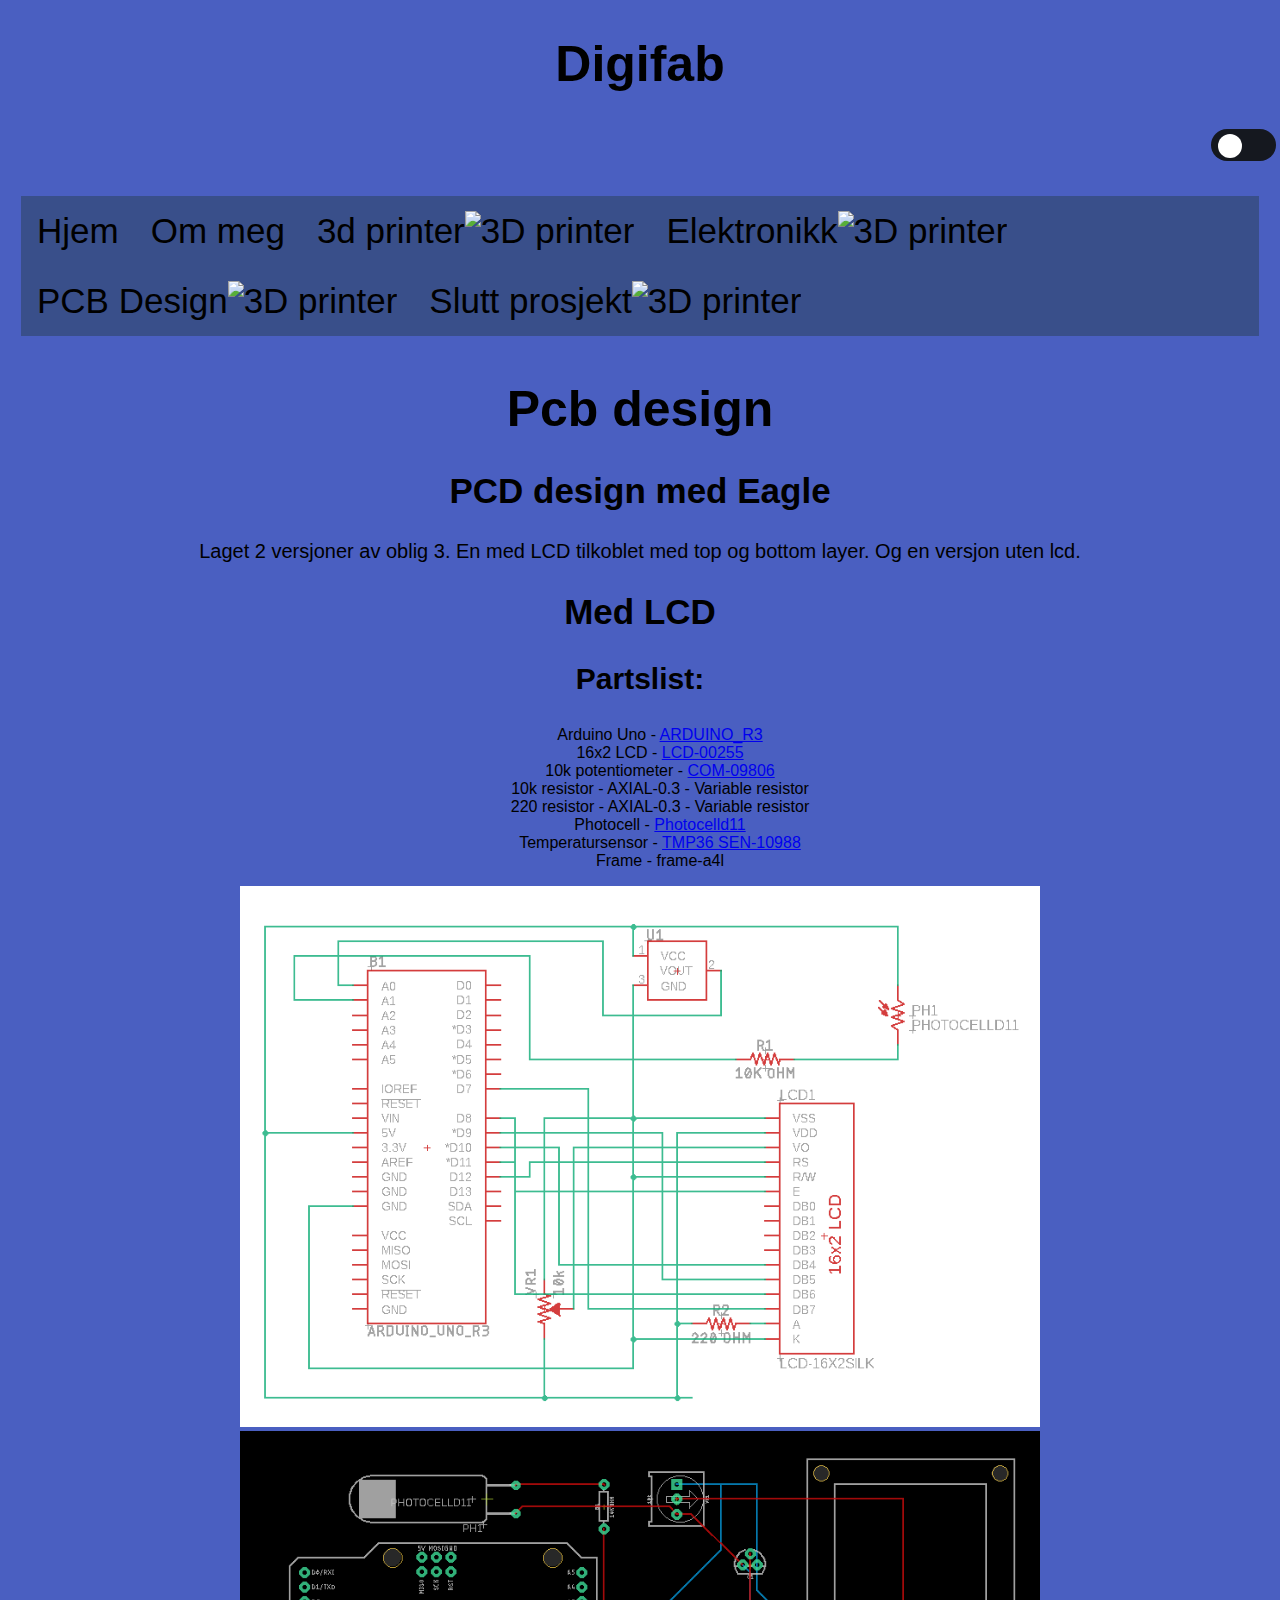
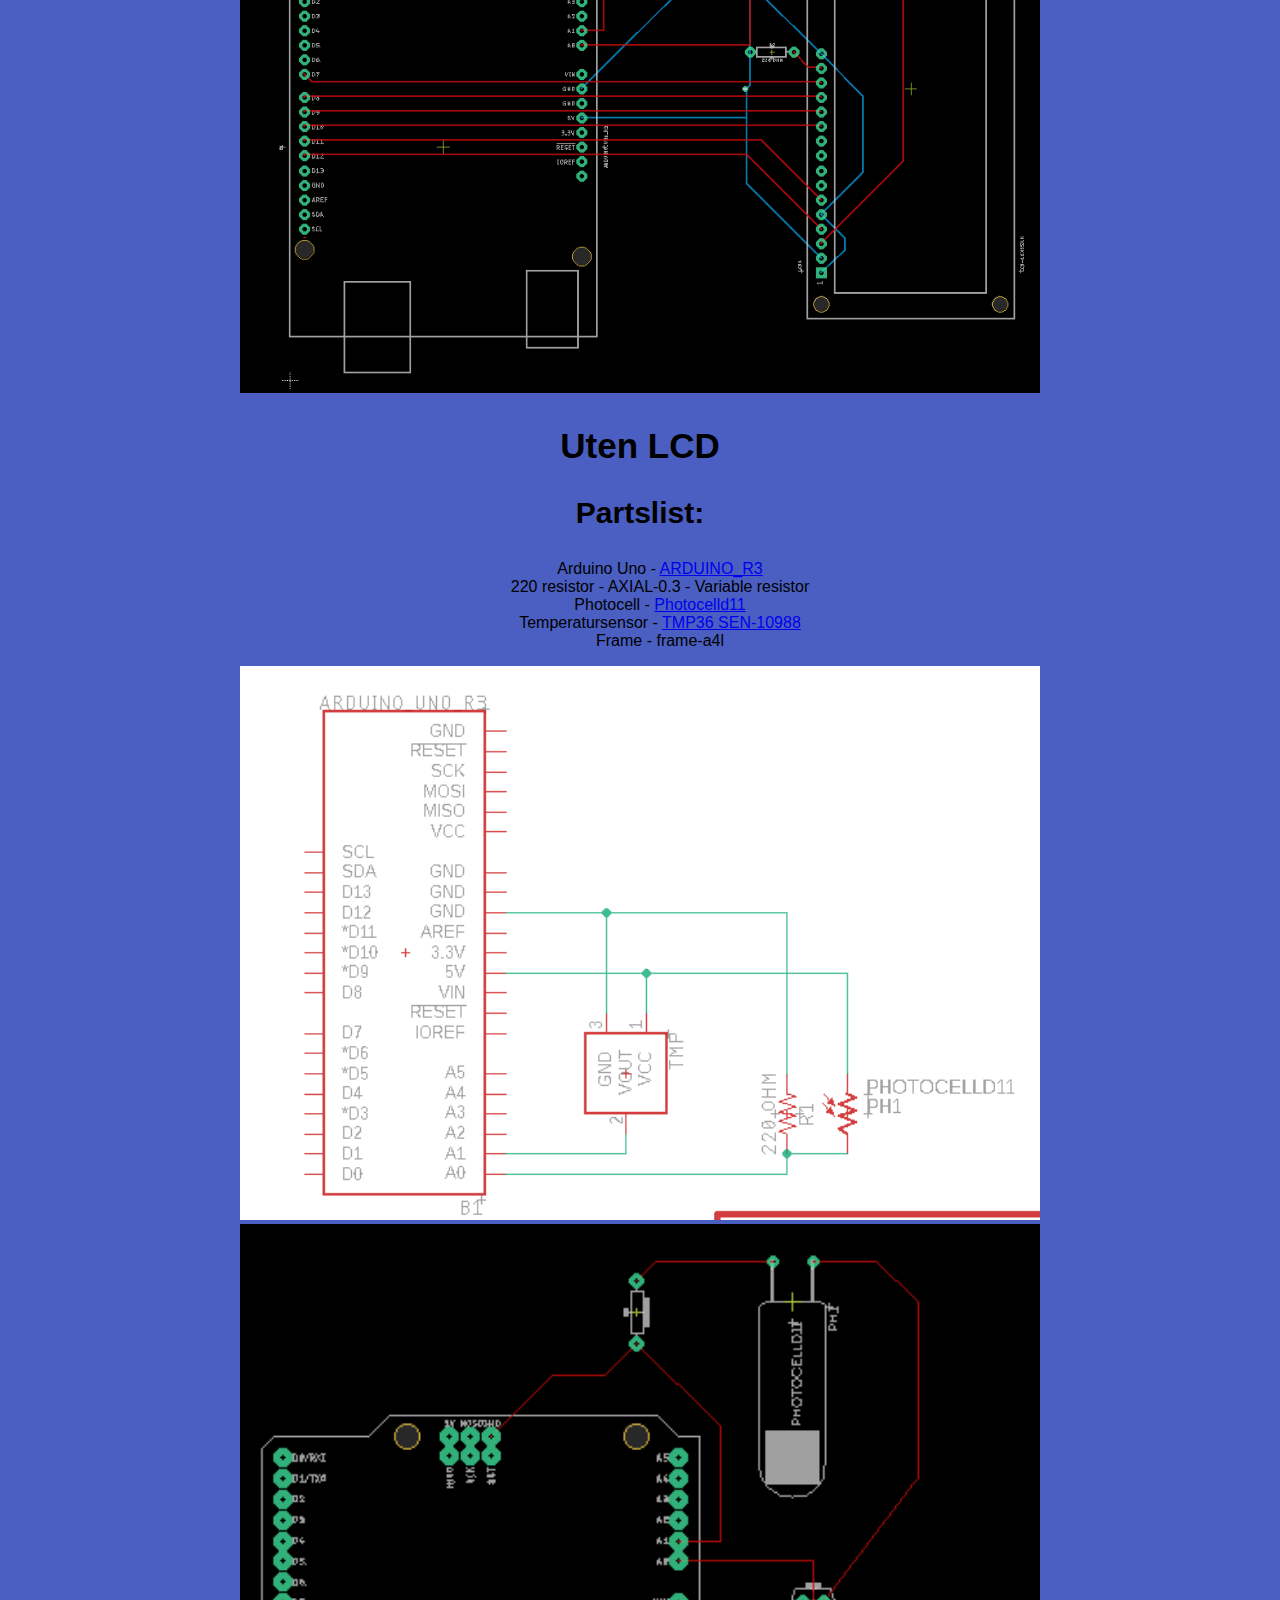
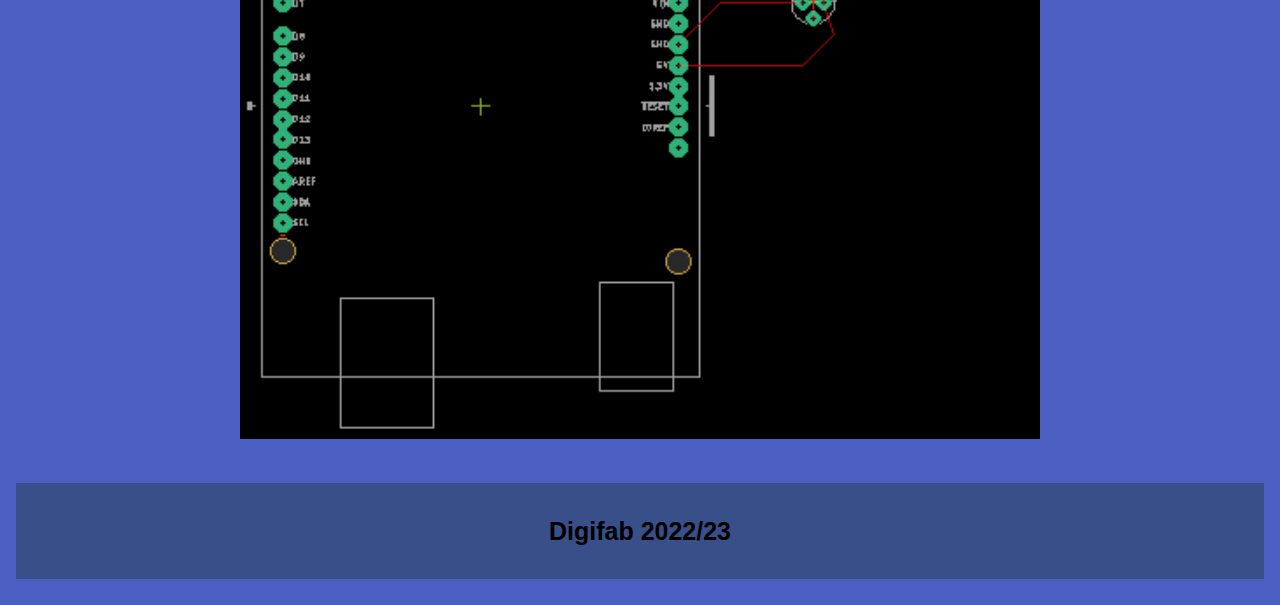
==== pcb_design.html @ ce24a424 "lagt til link" ====
<!DOCTYPE html>
<html lang="nb">

<head>


    <link rel="stylesheet" type="text/css" href="./css/style.css" />
    <meta charset="utf-8" />
    <meta name="descripton" content="Digifab prosjekt side">
    <meta name="keywords" content="Digifab, prosjekt, 3d printer">
    <meta name="viewport" content="width=device-width, initial-scale=1.0">

    <title>Digifab - Pcb Design </title>


</head>


<body>

    <header>
        <h1>Digifab</h1>
        <div class="all">
            <div class="container">
                <input type="checkbox" id="toggle">
            </div>
        </div>
        <script src="./js/darkmode.js"></script>
    </header>

    <nav tabindex="3">
        <ul class="meny">
            <li><a href="index.html">Hjem</a></li>
            <li><a href="om_meg.html">Om meg</a></li>
            <li><a href="3d_printing.html">3d printer<img src="./img/icon/3d_icon.png" class="menylogo"
                        alt="3D printer"></a></li>
            <li><a href="elektronikk.html">Elektronikk<img src="./img/icon/electronic_icon.png" class="menylogo"
                        alt="3D printer"></a></li>
            <li><a href="pcb_design.html">PCB Design<img src="./img/icon/pcb_board_icon.png" class="menylogo"
                        alt="3D printer"></a></li>
            <li><a href="slutt_prosjekt.html">Slutt prosjekt<img src="./img/icon/project_icon.png" class="menylogo"
                        alt="3D printer"></a></li>



        </ul>

    </nav>



    <main>


        <section>

            <h1>Pcb design</h1>

            <article tabindex="1">

                <h2>PCD design med Eagle</h2>


                <p>
                    Laget 2 versjoner av oblig 3. En med LCD tilkoblet med top og bottom layer.
                     Og en versjon uten lcd.

                </p>
                 <p>
                    <h2>Med LCD</h2>
                    <h3>Partslist:</h3>
                                <ul style="list-style: none;">
                                    <li>Arduino Uno - <a href="https://www.sparkfun.com/products/11021" target="_blank">ARDUINO_R3</a> </li>
                                    <li>16x2 LCD - <a href="https://www.sparkfun.com/products/255" target="_blank">LCD-00255</a> </li>
                                    <li>10k potentiometer - <a href="https://www.sparkfun.com/products/9806" target="_blank">COM-09806</a></li>
                                    <li>10k resistor - AXIAL-0.3 - Variable resistor</li>
                                    <li>220 resistor - AXIAL-0.3 - Variable resistor</li>
                                    <li>Photocell - <a href="https://www.sparkfun.com/products/9088" target="_blank">Photocelld11</a> </li>
                                    <li>Temperatursensor - <a href="https://www.sparkfun.com/products/10988" target="_blank">TMP36 SEN-10988</a> </li>
                                    <li>Frame - frame-a4l</li>
                                </ul>
                <img class="picturelarge" src="./img/lcd_sch.png" alt="LCD schamatic">
                <img class="picturelarge" src="./img/lcd_brd.png" alt="LCD board">
                 </p>

                <p>      <h2>Uten LCD</h2>     
                    <h3>Partslist:</h3>
                                <ul style="list-style: none;">
                                    <li>Arduino Uno - <a href="https://www.sparkfun.com/products/11021" target="_blank">ARDUINO_R3</a> </li>
                                    <li>220 resistor - AXIAL-0.3 - Variable resistor</li>
                                    <li>Photocell - <a href="https://www.sparkfun.com/products/9088" target="_blank">Photocelld11</a> </li>
                                    <li>Temperatursensor - <a href="https://www.sparkfun.com/products/10988" target="_blank">TMP36 SEN-10988</a> </li>
                                    <li>Frame - frame-a4l</li>
                                </ul>
                <img class="picturelarge" src="./img/utenlcd_sch.png" alt="Uten LCD schamatic">
                <img class="picturelarge" src="./img/utenlcd_brd.png" alt="uten LCD board">
                </p>

            </article>

        </section>



    </main>



    <footer>


        <h4>Digifab 2022/23</h4>


<!--
         <a href="https://www.flaticon.com/free-icons/3d-printer" title="3d printer icons">3d printer icons created by Freepik -
                Flaticon</a> 3d printer icon
        <a href="https://www.flaticon.com/free-icons/technology" title="technology icons">Technology icons created by Freepik -
        Flaticon</a> electronics icon
        <a href="https://www.flaticon.com/free-icons/pcb-board" title="pcb board icons">Pcb board icons created by Freepik -
        Flaticon</a> Pcb board icon
        <a href="https://www.flaticon.com/free-icons/project" title="project icons">Project icons created by Nhor Phai -
            Flaticon</a> project icon
-->

</footer>




</body>













</html>
---- css/style.css ----
body{
  margin: 1px;
 /* background-color: lightgray; */
 /* background-color: #394F8A;*/
  background-color: #4A5FC1;
  display: grid;
  grid-template-columns:4fr 4fr;
  grid-template-rows: auto;
  grid-gap:5px 5px;
  grid-template-areas: 
  "header header"
  "nav nav"
  "main main"
  "footer footer";
  transition: background 0.2s linear;

}

  
  
h1, h2, h3, h4, p, article{
  color: black;
  font-family: Helvetica, Arial, sans-serif;
  }
  
p{
   font-size: 20px;
   margin: 15px;
  }
h1{
   font-size: 50px;
   margin-left: 15px;
   margin-right: 15px;
   
}
h2{font-size: 35px;
    
}
h3{
      font-size: 30px;
}
h4{
      font-size: 25px;
}

article{
    
    margin: 15px;
   

    

}
.articleside{
    
    border-radius: 0.5em;	
	padding: 1em 0.1em;
    width: 25em;
    box-shadow: 2px 2px 6px 0px  rgba(0,0,0,0.3);
	margin: 2px;
    text-align: center;
    flex-direction: column;

}
.articlesides{
    display: flex;
    flex-wrap: wrap;
    align-items: stretch;
    flex-direction: row;
    align-self: center;
    
}

.meny {
    list-style-type: none;
    margin: 10px 20px;
    padding: 0;
    font-size: 35px;
    overflow: hidden;
    font-family: Helvetica, Arial, sans-serif;
    /*background-color: rgba(83, 71, 71, 0.418);*/
    background-color: #394F8A;
    

    align-self: center;
  }
  


 

.meny li {
    float: left;
 }
  

   
.meny li a {
    display: block;
    color: black;
    
    text-align: center;
    padding: 15px 16px;
    text-decoration: none;
  }
  

.meny li a:hover {
    background-color: rgba(255, 255, 255, 0.151);
    
  }
.menylogo{
    background-attachment: fixed;
    width: 1em;
    height: auto;
    
}  

.logo{
    align-self: center;

}


.button{
  background-color:rgba(83, 71, 71, 0.418); 
  border: none;
  color: rgb(2, 2, 2);
  padding: 15px 30px;
  text-align: center;
  text-decoration: none;
  display: inline-block;
  font-size: 16px;
  margin: 4px 2px;
  cursor: pointer;

    
        
  }

.picture{

  width: 15em;
  height: auto;
  
 
}

.picturemed {

  width: 100%;
  height: auto;
  max-width: 25em;


}

.picturelarge {

  width: 100%;
  height: auto;
  max-width: 50em;


}

.figures{
    width: 100%;
    height: auto;
    max-width: 50em;
   
}





header{  
  text-align: center;
  grid-area: header;
  display: flex;
  flex-direction: column;
  flex-wrap: nowrap;
  margin: 0;
  background-image: url(../img/header.png);
  background-repeat: no-repeat;
  background-position: 100% 70%;
  background-size: cover;

}

nav {
  grid-area: nav;
  display: flex;
  flex-direction: column;
  align-content: center;
}
main {
  grid-area: main;  
  margin: 0px 15px;
  text-align: center;
  display: flex;
  flex-direction: column;
  align-content: center;

}


footer{
  grid-area: footer;
  margin:25px 15px;
  /*background-color: rgba(83, 71, 71, 0.418);*/
  background-color: #394F8A;
  text-align: center;
  display: flex;
  flex-direction: column;
  align-content: center;
  color: black;
}

.list{
    font-size: 20px;
}


@media only screen and (min-device-width: 1024px) and (orientation: landscape), 
(max-device-width: 1366px) and (orientation: landscape){
  body {
		grid-template-columns: 3fr;
		grid-template-rows: auto;
    grid-template-areas: 
    "header"
		"nav"
		"main"
		"footer";
		grid-gap: 0;
  }
}

@media only screen and (min-device-width: 375px) and (orientation: portrait), (max-device-width: 812px) and (orientation: portrait) {
  body {
		grid-template-columns: 1fr;
		grid-template-rows: auto;
    grid-template-areas: 
    "header"
		"nav"
		"main"
		"footer";
		grid-gap: 0;
  }  

}




.container {
  width: 100%;
  height: 40px;
  margin-bottom: 20px;
  position: relative;
}

#toggle {
  -webkit-appearance: none;
  appearance: none;
  height: 32px;
  width: 65px;
  background-color: #15181f;
  position: absolute;
  right: 0;
  border-radius: 20px;
  outline: none;
  cursor: pointer;
}

#toggle:after {
  content: "";
  position: absolute;
  height: 24px;
  width: 24px;
  background-color: #ffffff;
  top: 5px;
  left: 7px;
  border-radius: 50%;
}
.dark-theme {
  background-color: #15181f;
  color: #e5e5e5;
}
.dark-theme .meny {
  background-color: #17181c;
}

.dark-theme footer {
  background-color: #17181c;

}.dark-theme header{
  background-image: none;
}
.dark-theme h1,
.dark-theme h2,
.dark-theme h3,
.dark-theme h4,
.dark-theme h5,
.dark-theme p,
.dark-theme article,
.dark-theme .meny li a
{
  color: rgb(211, 210, 210);
}

.dark-theme header {
  color: rgb(4, 4, 4);
}




.dark-theme #toggle {
  background-color: #ffffff;
}

.dark-theme #toggle:after {
  background-color: transparent;
  box-shadow: 10px 10px #15181f;
  top: -4px;
  left: 30px;
}


/* Style buttons */
.btn {
  background-color: #394F8A;
  border: none;
  color: black;
  padding: 12px 30px;
  cursor: pointer;
  font-size: 20px;

}

/* Darker background on mouse-over */
.btn:hover {
  background-color: RoyalBlue;
}
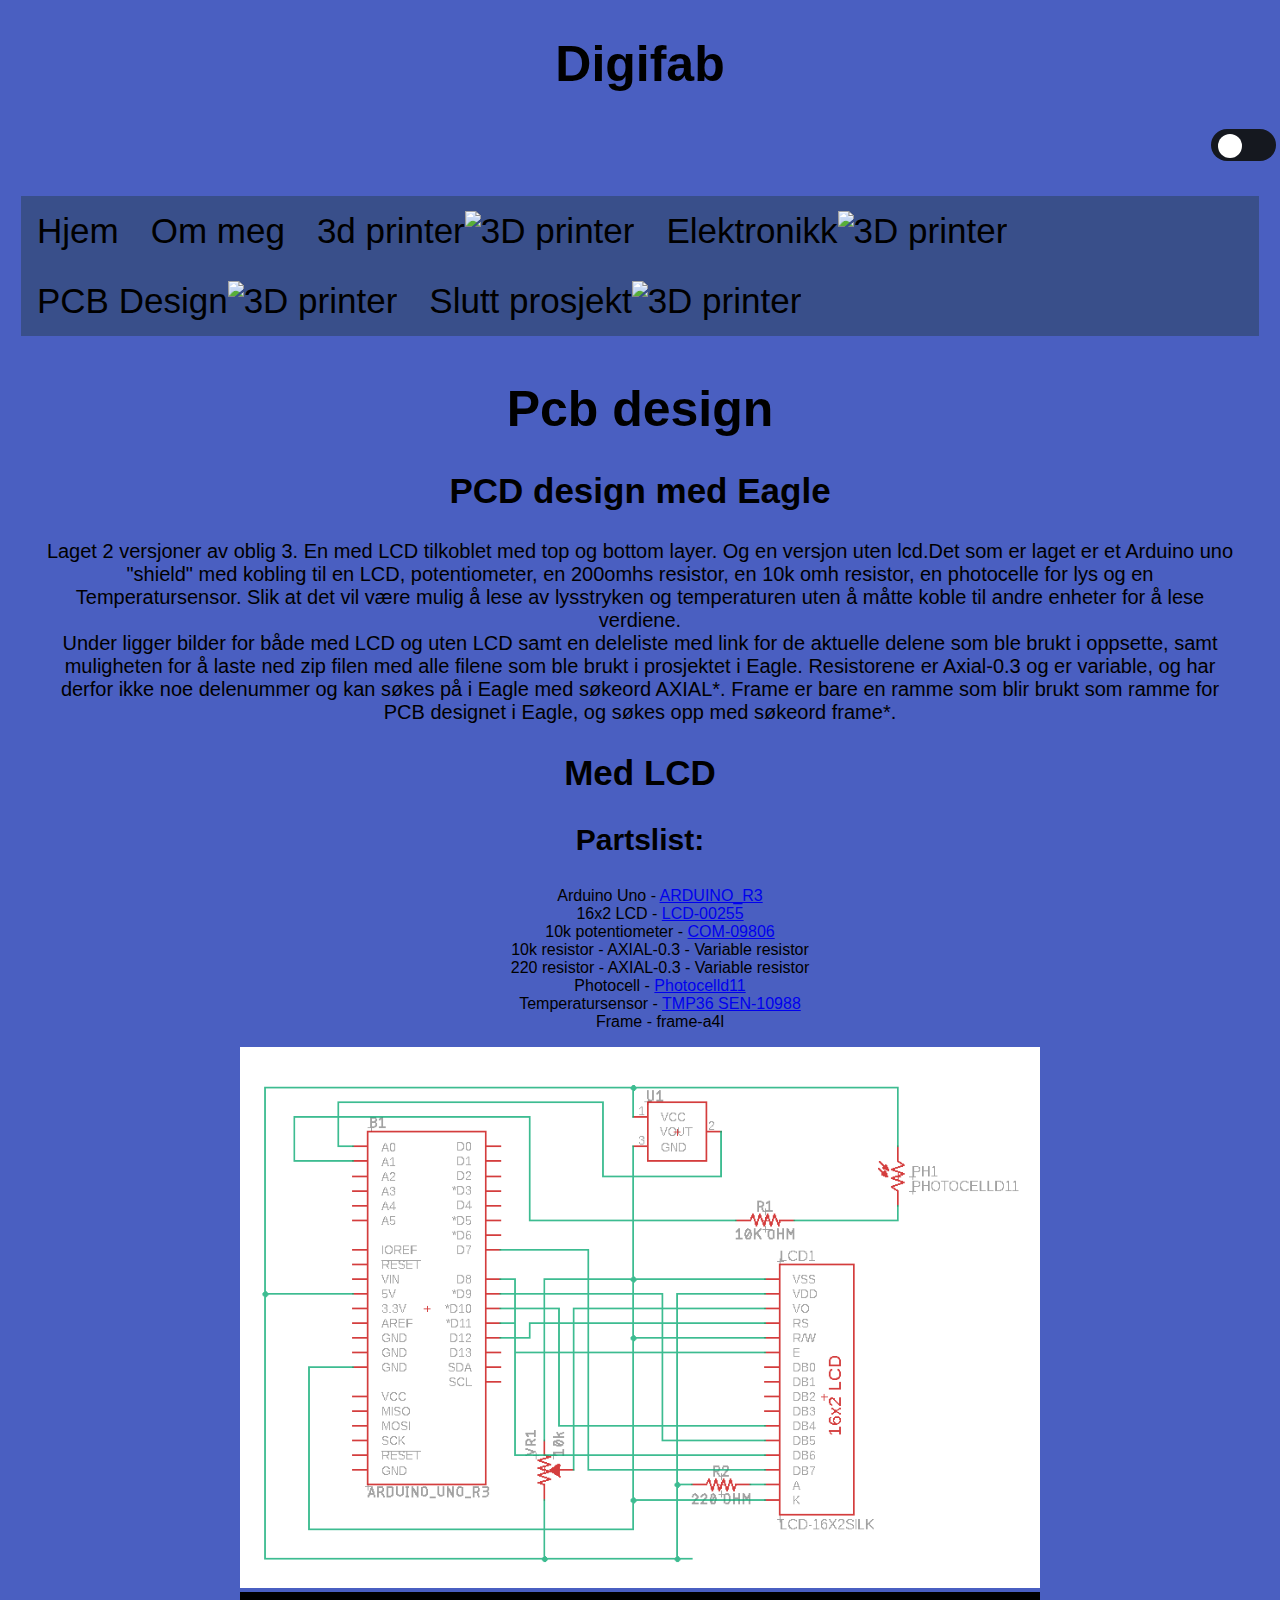
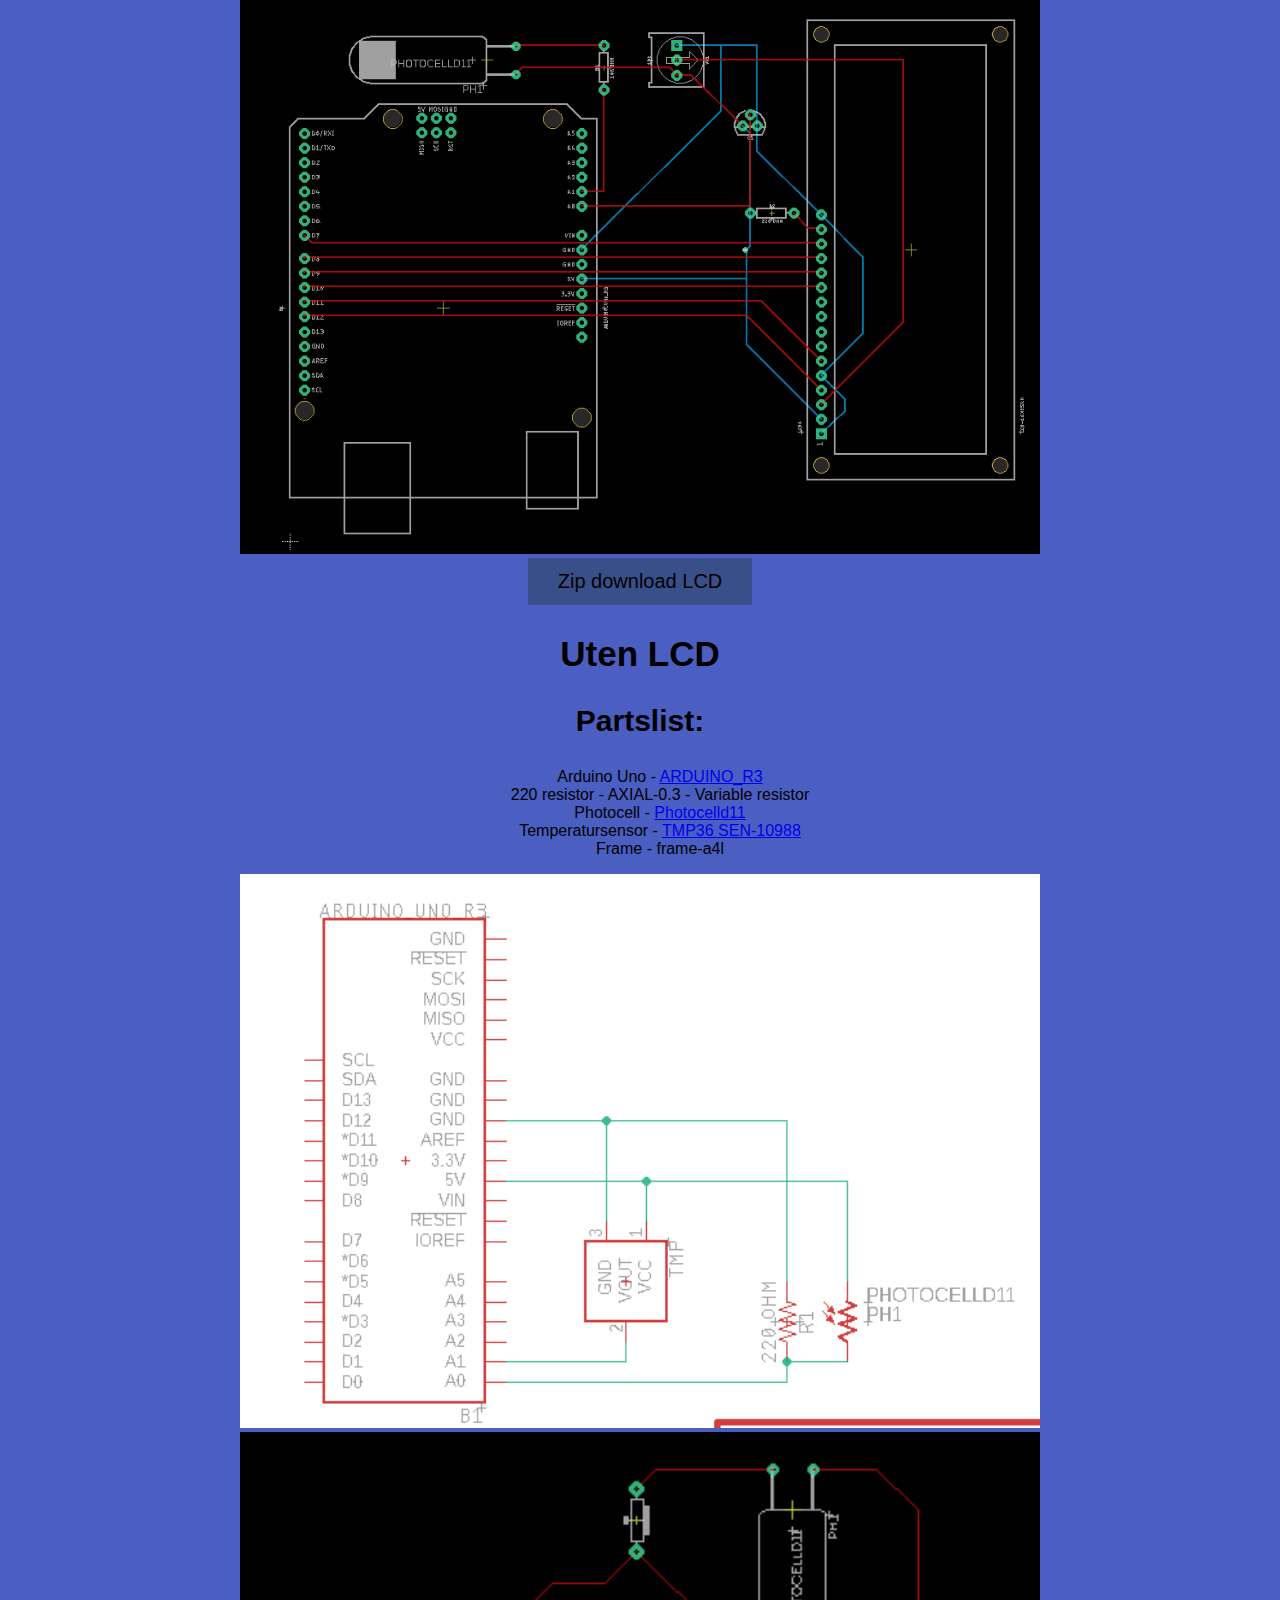
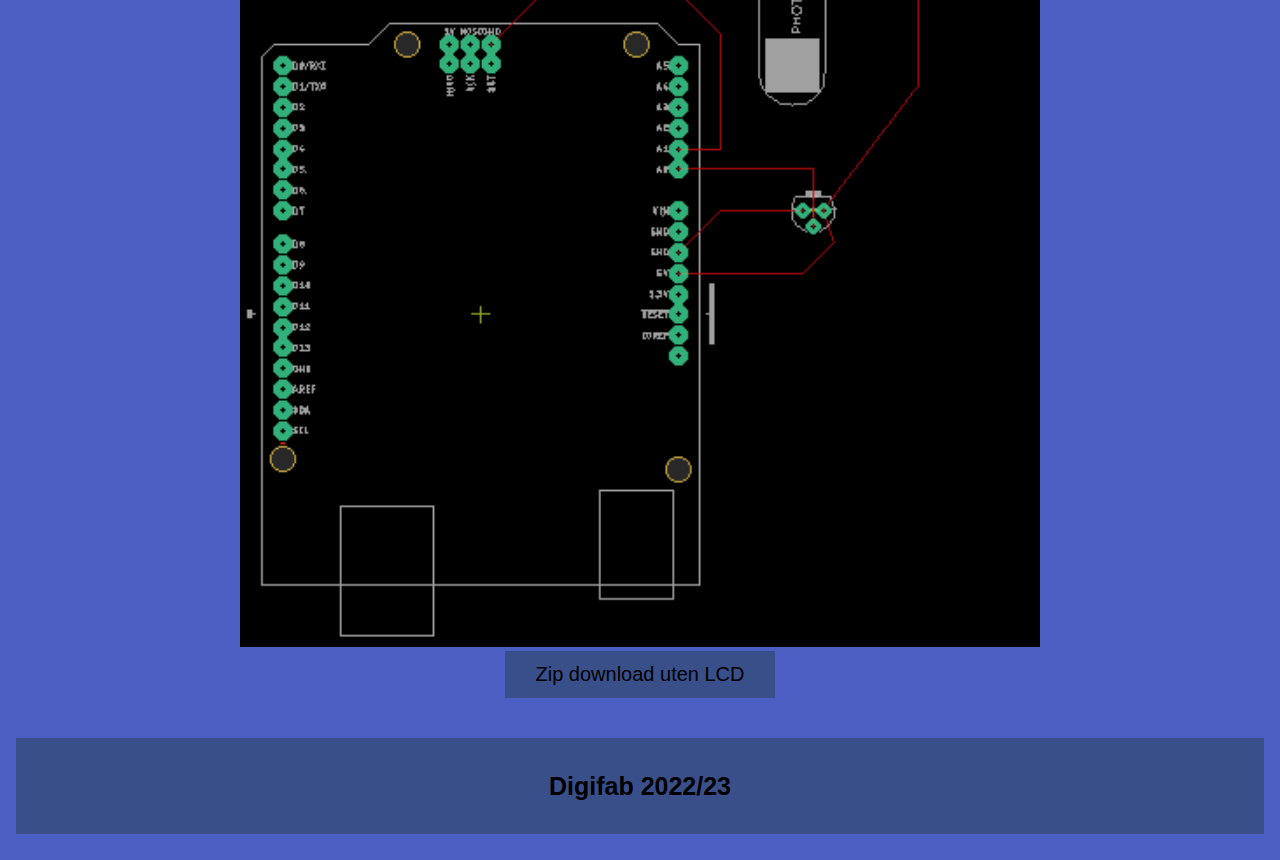
==== commit f34bf876: "fjernet txt" ====
--- a/pcb_design.html
+++ b/pcb_design.html
@@ -63,7 +63,16 @@
 
                 <p>
                     Laget 2 versjoner av oblig 3. En med LCD tilkoblet med top og bottom layer.
-                     Og en versjon uten lcd.
+                    Og en versjon uten lcd.Det som er laget er et Arduino uno "shield" med kobling til en LCD, potentiometer, 
+                    en 200omhs resistor, en 10k omh resistor, en photocelle for lys og en Temperatursensor. Slik at det vil være mulig å lese av
+                    lysstryken og temperaturen uten å måtte koble til andre enheter for å lese verdiene. 
+                    <br>
+                    Under ligger bilder for både med LCD og uten LCD samt en deleliste med link for de aktuelle delene som ble brukt i oppsette, samt 
+                    muligheten for å laste ned zip filen med alle filene som ble brukt i prosjektet i Eagle.
+                    Resistorene er Axial-0.3 og er variable, og har derfor ikke noe delenummer og kan søkes på i Eagle med søkeord AXIAL*. 
+                    Frame er bare en ramme som blir brukt som ramme for PCB designet i Eagle, og søkes opp med søkeord frame*.
+                      
+
 
                 </p>
                  <p>
@@ -81,9 +90,14 @@
                                 </ul>
                 <img class="picturelarge" src="./img/lcd_sch.png" alt="LCD schamatic">
                 <img class="picturelarge" src="./img/lcd_brd.png" alt="LCD board">
+                <br>
+                            <a href="./PCD_Design/Zip/LCD.zip" download>
+                                <button class="btn"><i class="fa fa-download"></i> Zip download LCD</button>
+                            </a>
                  </p>
 
-                <p>      <h2>Uten LCD</h2>     
+                <p>      
+                    <h2>Uten LCD</h2>     
                     <h3>Partslist:</h3>
                                 <ul style="list-style: none;">
                                     <li>Arduino Uno - <a href="https://www.sparkfun.com/products/11021" target="_blank">ARDUINO_R3</a> </li>
@@ -94,6 +108,10 @@
                                 </ul>
                 <img class="picturelarge" src="./img/utenlcd_sch.png" alt="Uten LCD schamatic">
                 <img class="picturelarge" src="./img/utenlcd_brd.png" alt="uten LCD board">
+                <br>
+                            <a href="./PCD_Design/Zip/utenLCD.zip" download>
+                                <button class="btn"><i class="fa fa-download"></i> Zip download uten LCD</button>
+                            </a>
                 </p>
 
             </article>
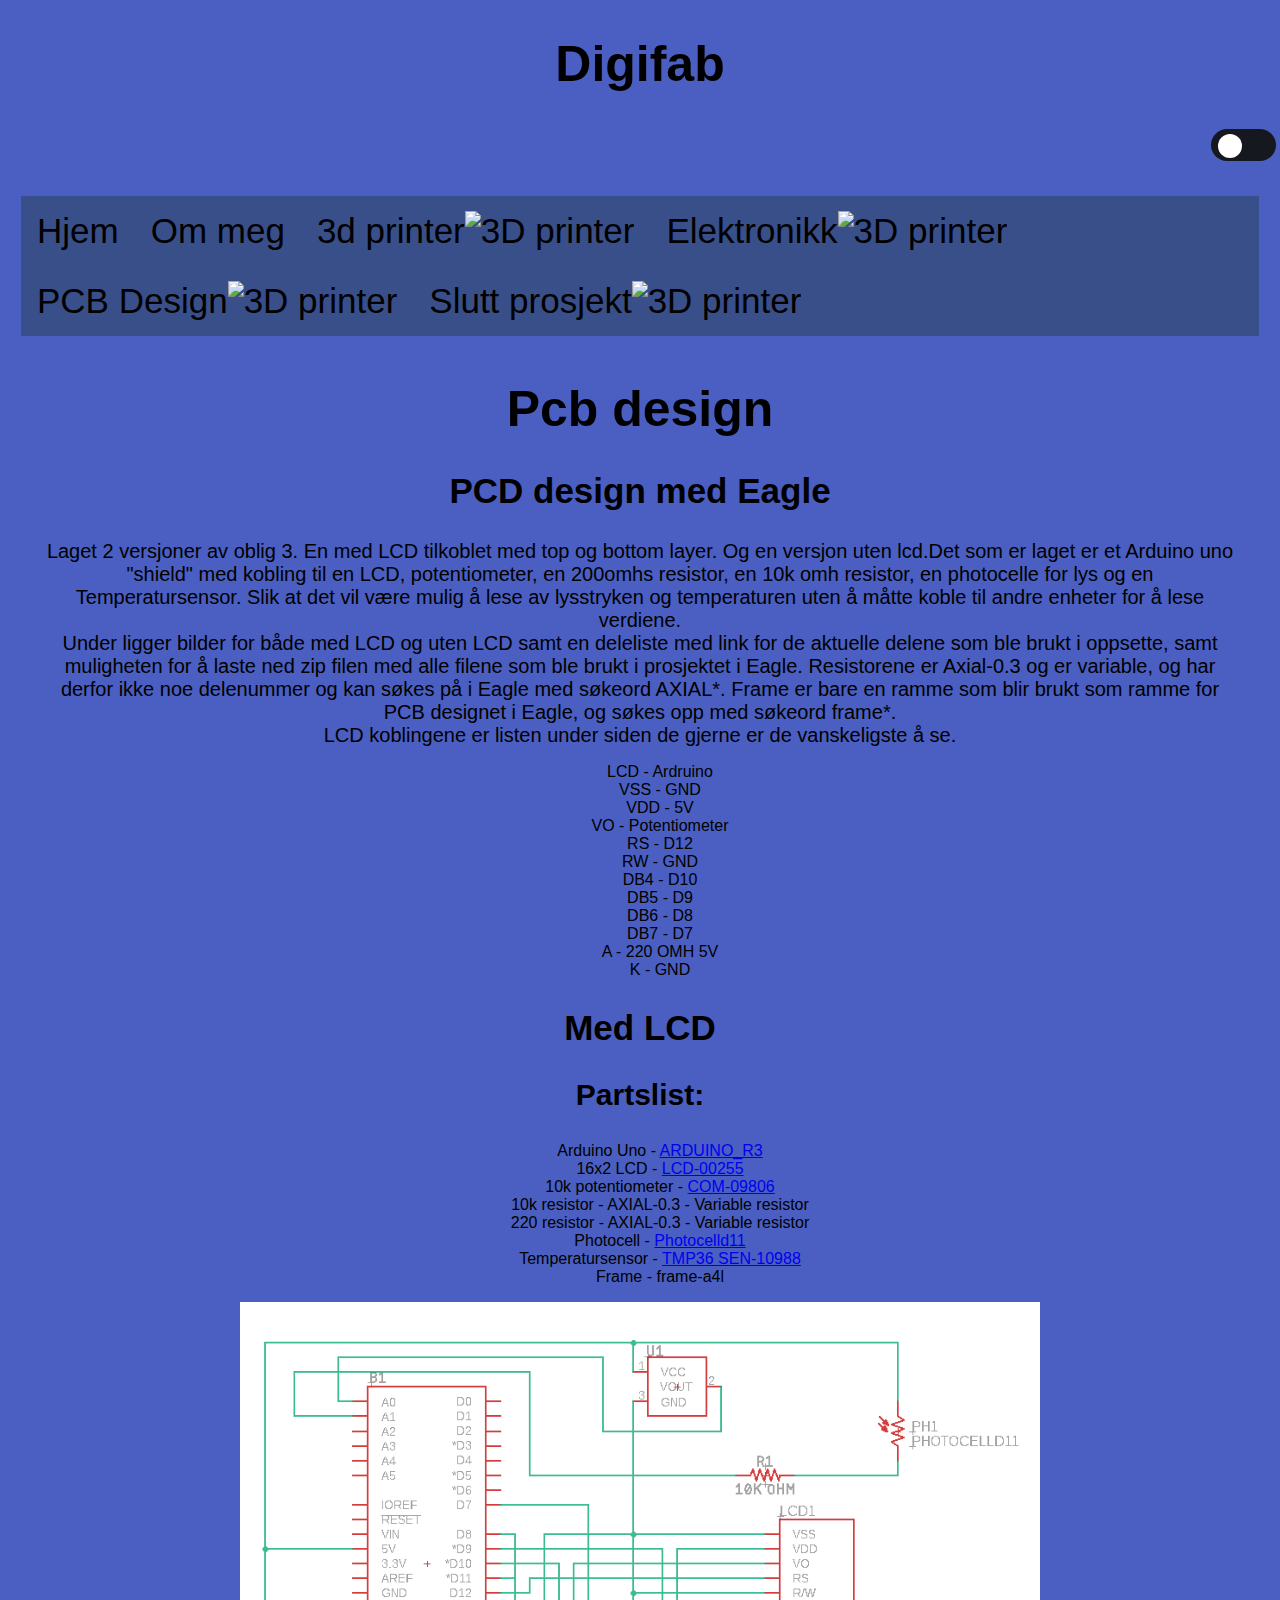
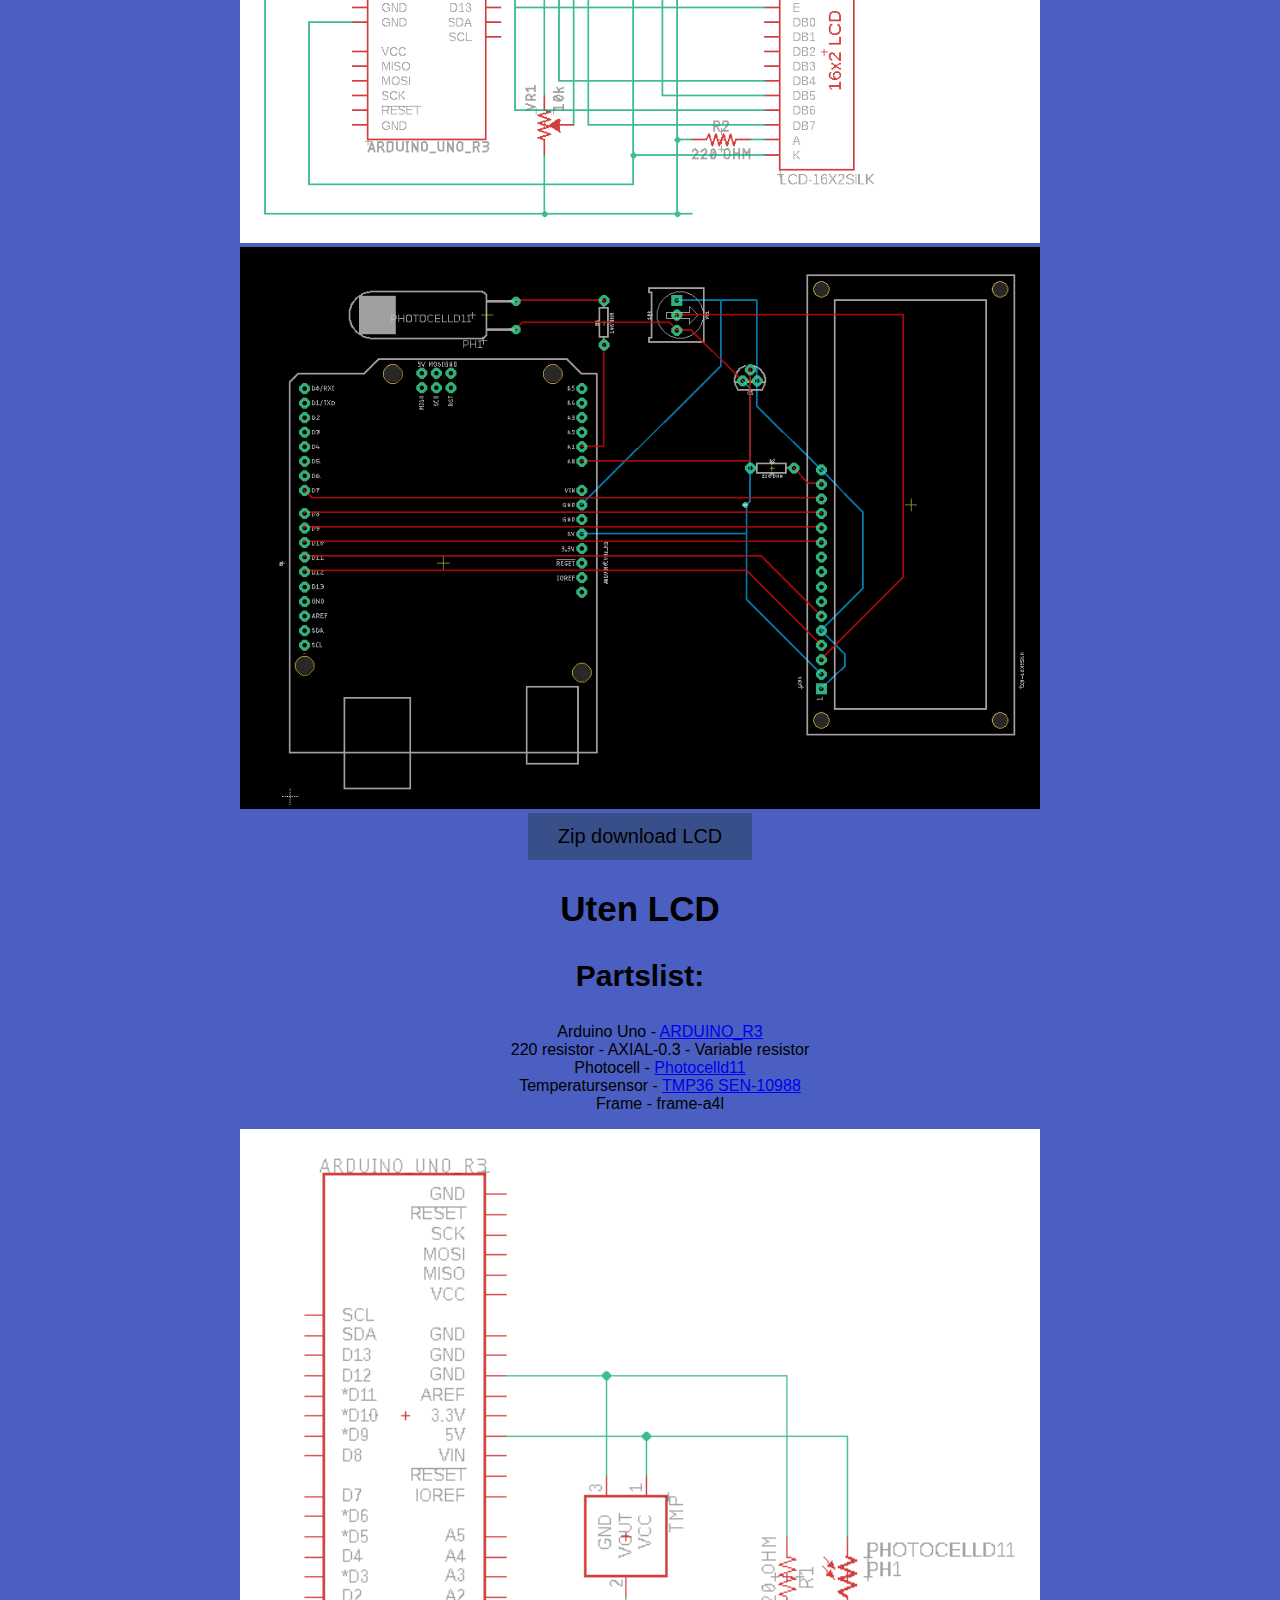
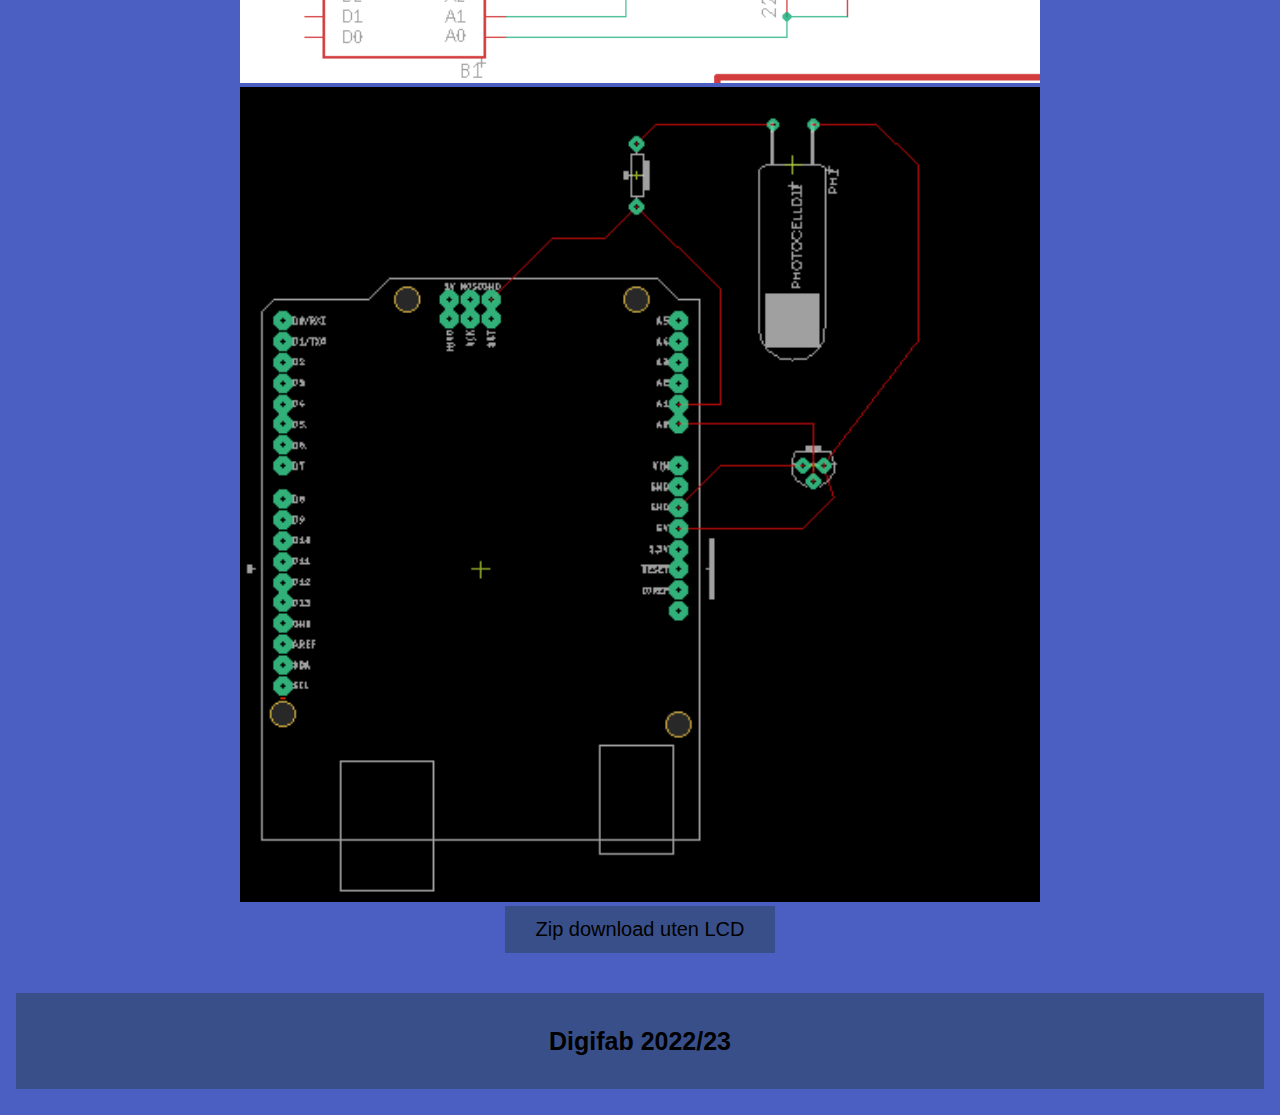
==== commit 59bbfb9f: "txt" ====
--- a/pcb_design.html
+++ b/pcb_design.html
@@ -71,7 +71,23 @@
                     muligheten for å laste ned zip filen med alle filene som ble brukt i prosjektet i Eagle.
                     Resistorene er Axial-0.3 og er variable, og har derfor ikke noe delenummer og kan søkes på i Eagle med søkeord AXIAL*. 
                     Frame er bare en ramme som blir brukt som ramme for PCB designet i Eagle, og søkes opp med søkeord frame*.
-                      
+                    <br>
+                    LCD koblingene er listen under siden de gjerne er de vanskeligste å se.
+                    <ul style="list-style: none;">
+                        <li>LCD - Ardruino</li>
+                        <li>VSS - GND</li>
+                        <li>VDD - 5V</li>
+                        <li>VO - Potentiometer</li>
+                        <li>RS - D12</li>
+                        <li>RW - GND</li>
+                        <li>DB4 - D10</li>
+                        <li>DB5 - D9</li>
+                        <li>DB6 - D8</li>
+                        <li>DB7 - D7</li>
+                        <il>A - 220 OMH 5V</il>
+                        <li>K - GND</li>
+
+                    </ul>   
 
 
                 </p>
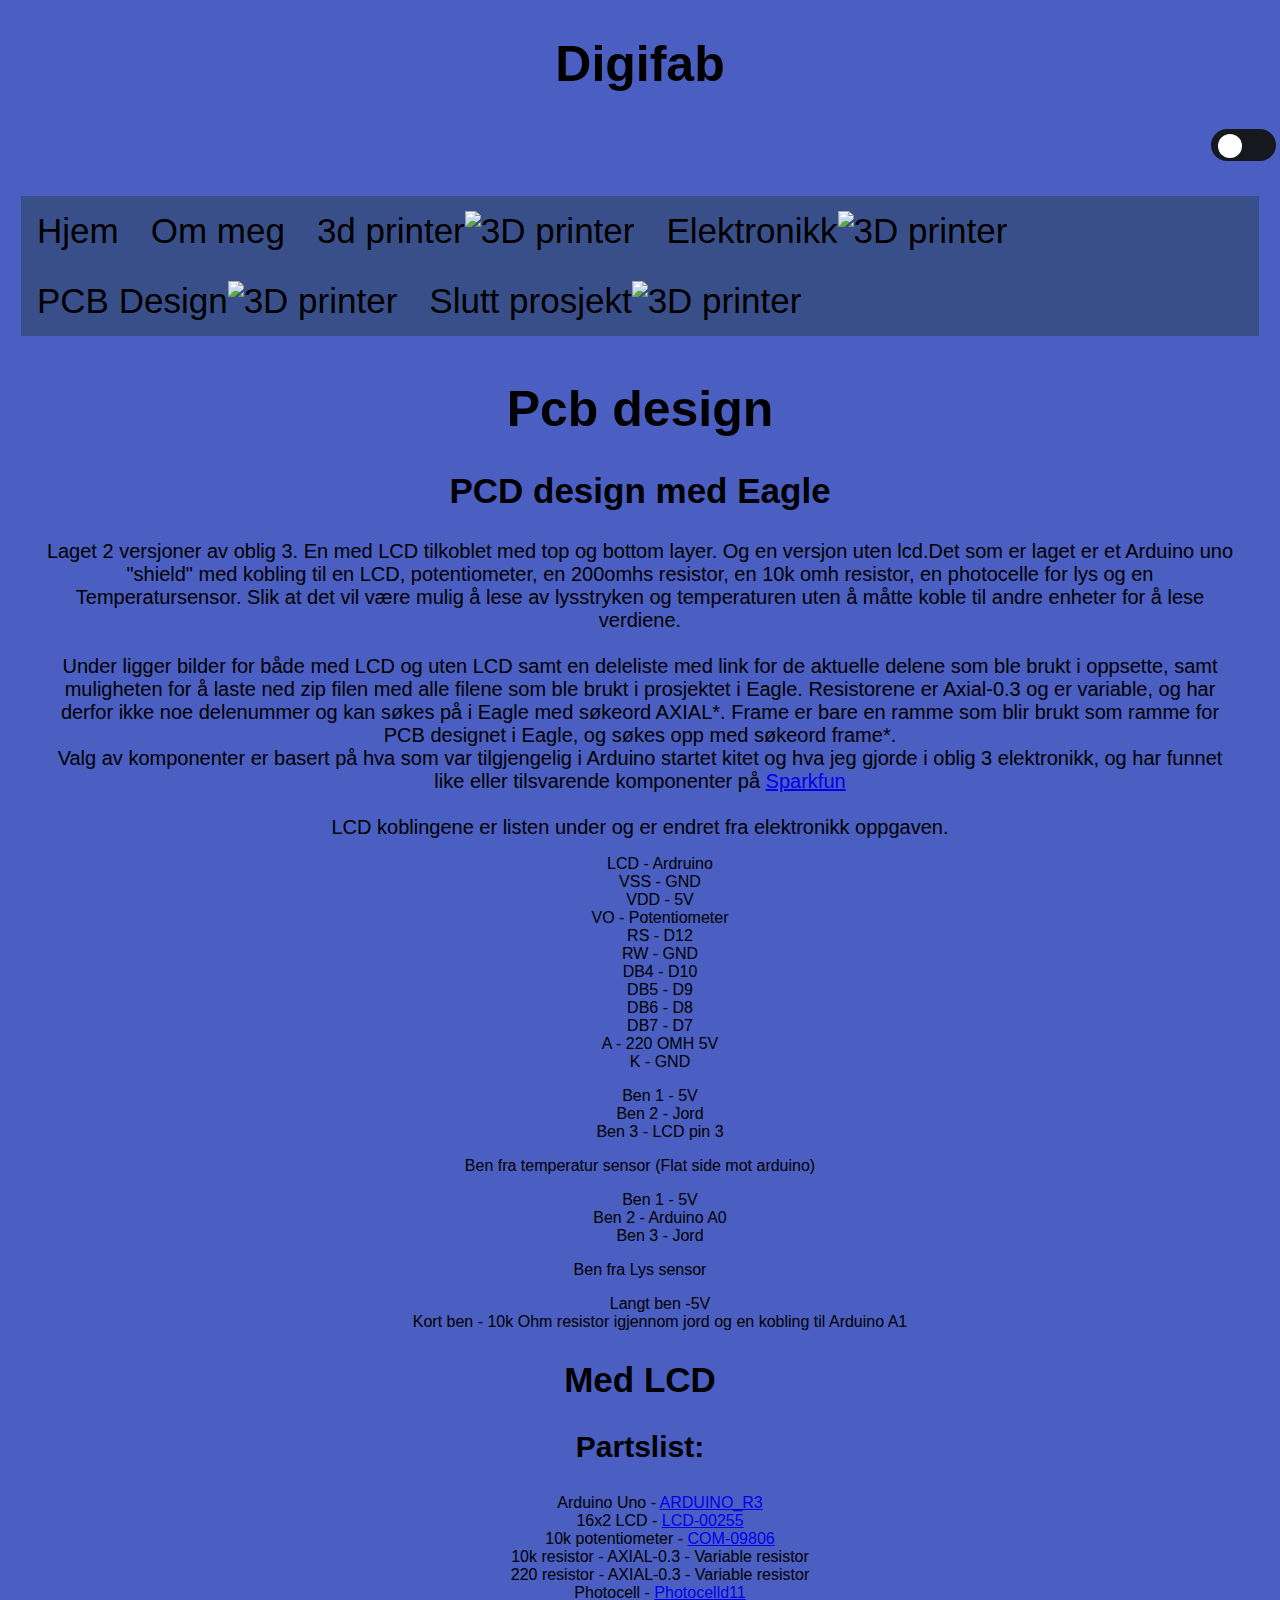
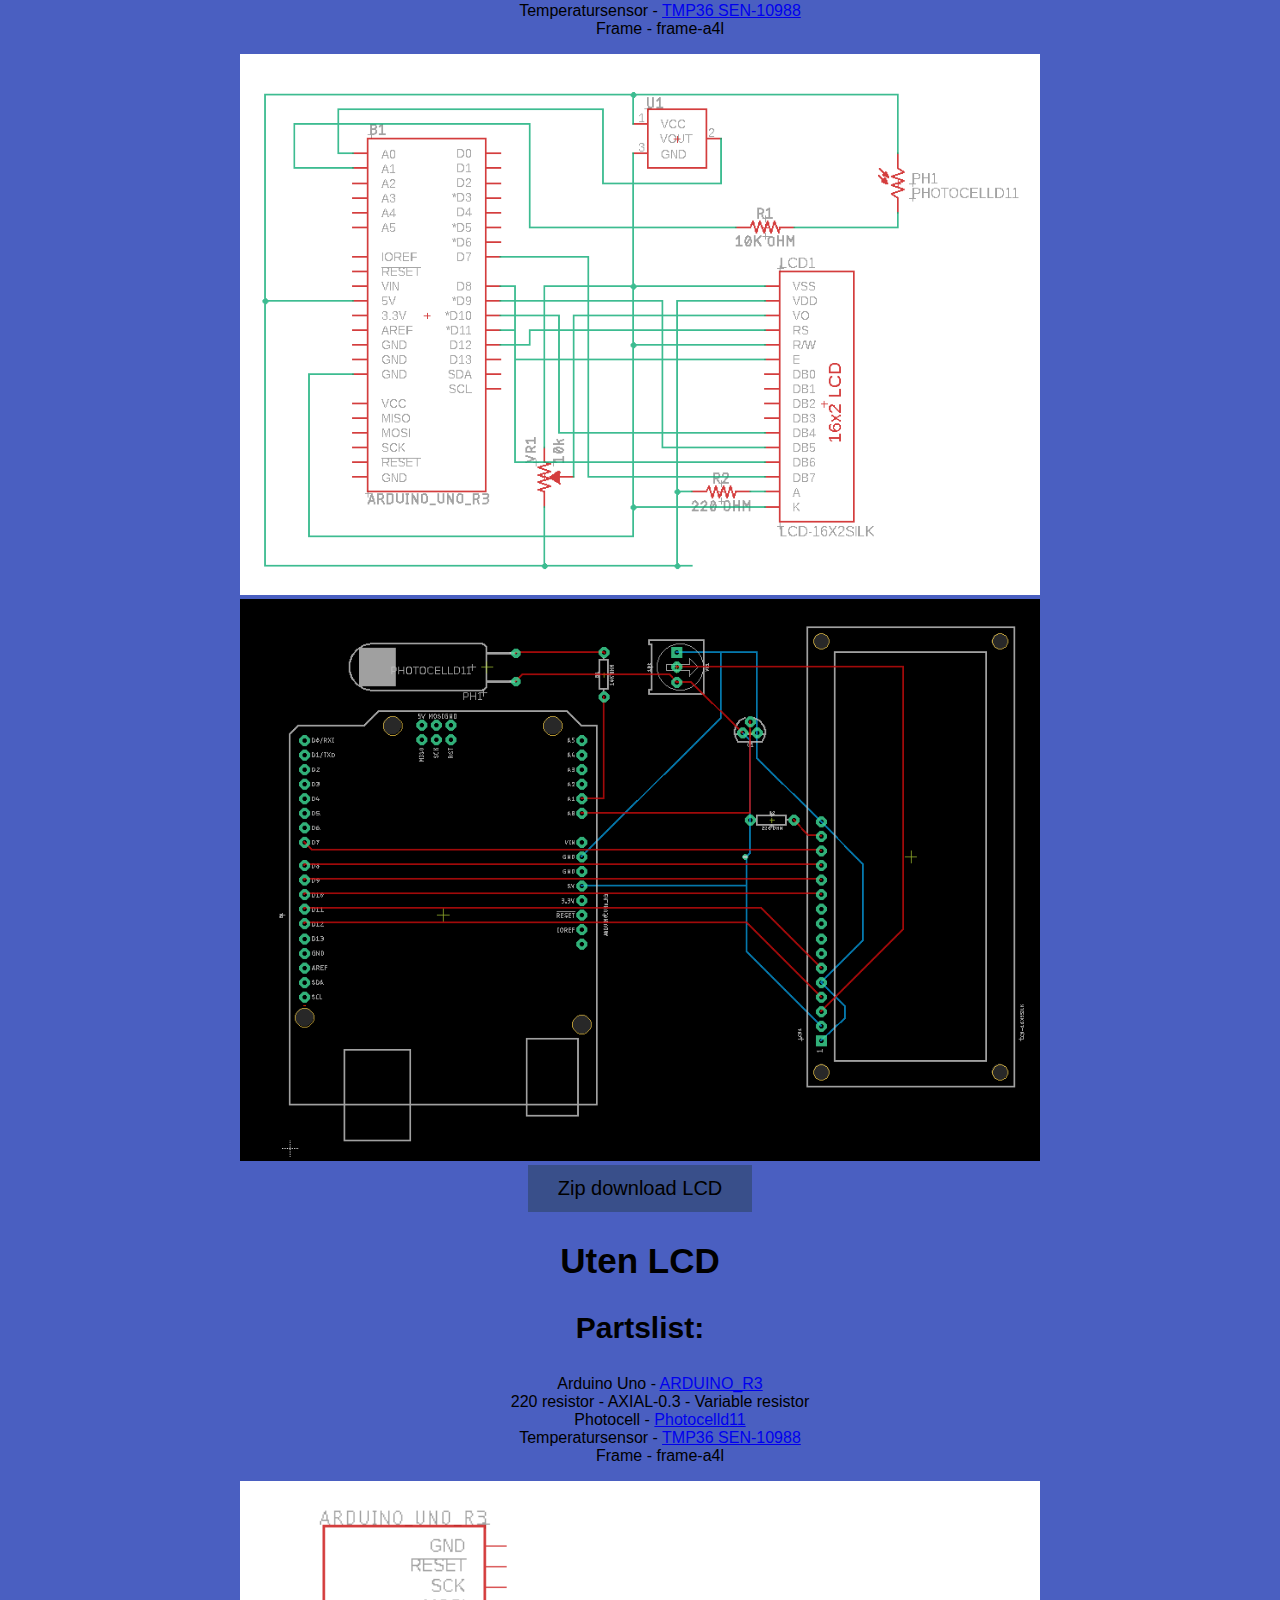
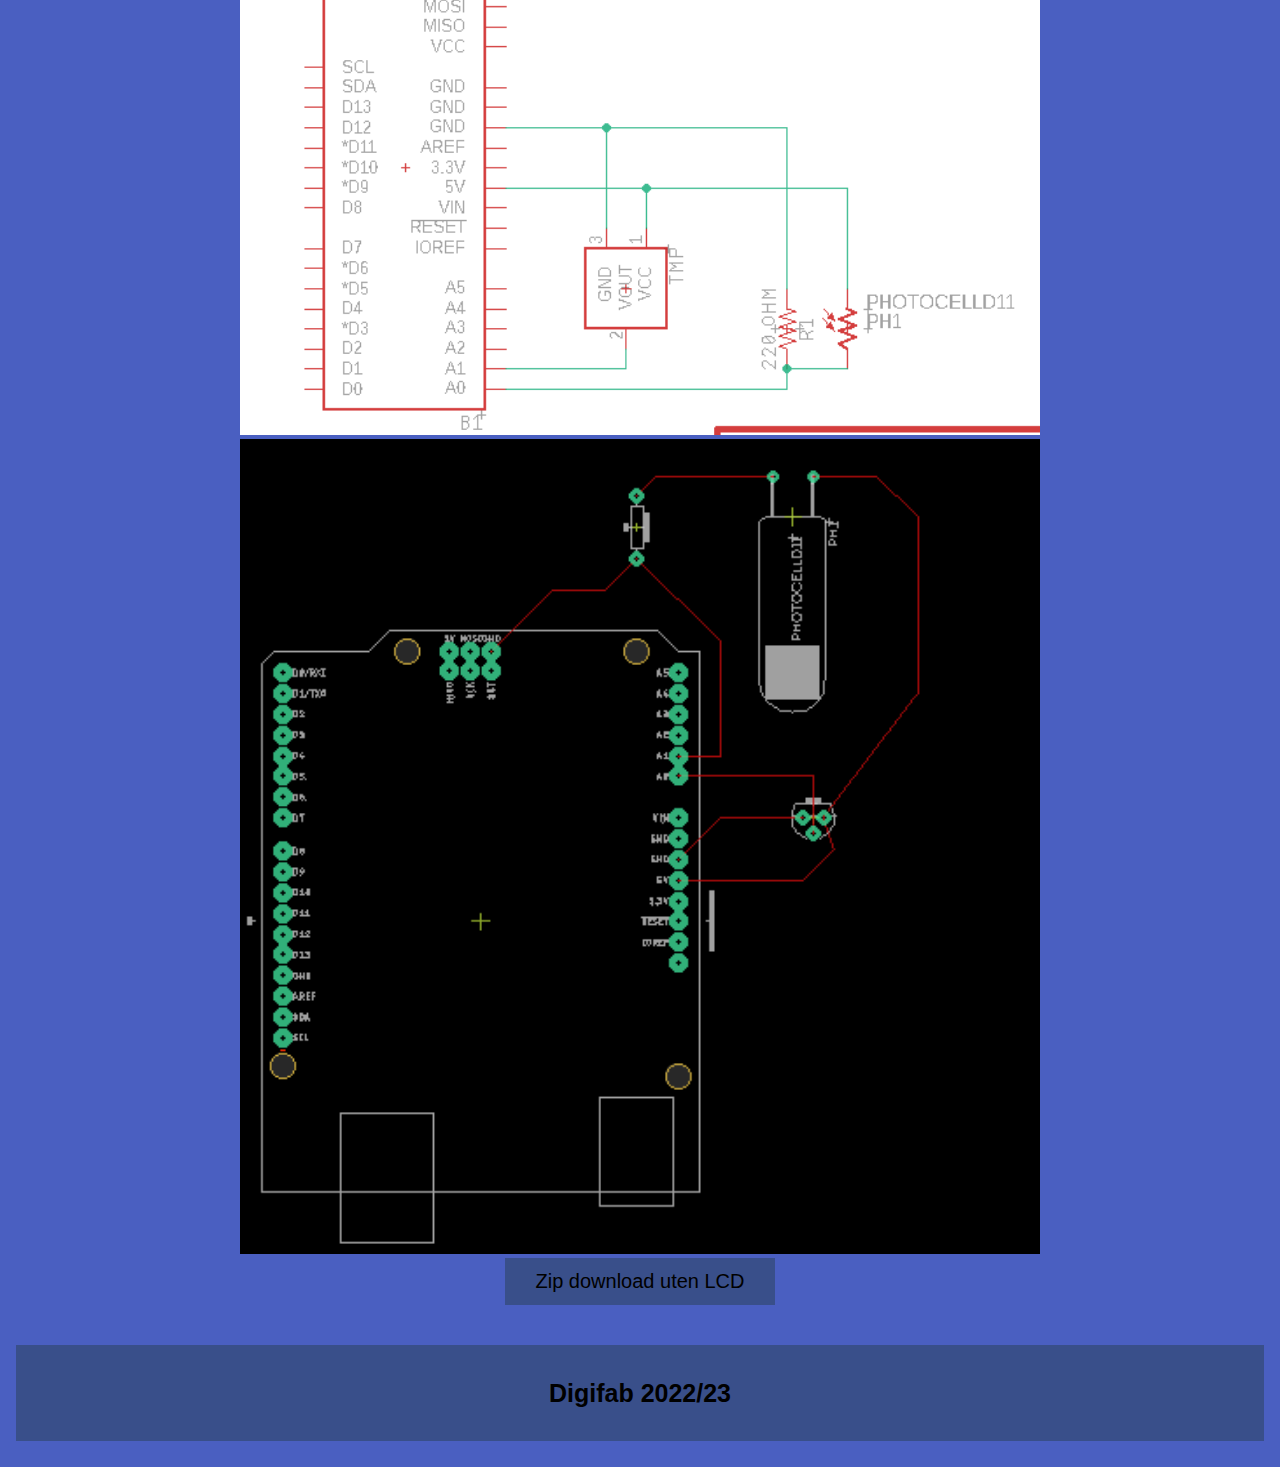
==== commit 58313796: "txt" ====
--- a/pcb_design.html
+++ b/pcb_design.html
@@ -67,12 +67,17 @@
                     en 200omhs resistor, en 10k omh resistor, en photocelle for lys og en Temperatursensor. Slik at det vil være mulig å lese av
                     lysstryken og temperaturen uten å måtte koble til andre enheter for å lese verdiene. 
                     <br>
+                    <br>
                     Under ligger bilder for både med LCD og uten LCD samt en deleliste med link for de aktuelle delene som ble brukt i oppsette, samt 
                     muligheten for å laste ned zip filen med alle filene som ble brukt i prosjektet i Eagle.
                     Resistorene er Axial-0.3 og er variable, og har derfor ikke noe delenummer og kan søkes på i Eagle med søkeord AXIAL*. 
                     Frame er bare en ramme som blir brukt som ramme for PCB designet i Eagle, og søkes opp med søkeord frame*.
                     <br>
-                    LCD koblingene er listen under siden de gjerne er de vanskeligste å se.
+                    Valg av komponenter er basert på hva som var tilgjengelig i Arduino startet kitet og hva jeg gjorde i oblig 3 elektronikk,
+                    og har funnet like eller tilsvarende komponenter på <a href="https://www.sparkfun.com/" target="_blank">Sparkfun</a>
+                    <br>
+                    <br>
+                    LCD koblingene er listen under og er  endret fra elektronikk oppgaven.
                     <ul style="list-style: none;">
                         <li>LCD - Ardruino</li>
                         <li>VSS - GND</li>
@@ -87,12 +92,29 @@
                         <il>A - 220 OMH 5V</il>
                         <li>K - GND</li>
 
-                    </ul>   
+                    </ul>
+                    <ul style="list-style: none;">
+                        <li>Ben 1 - 5V</li>
+                        <li>Ben 2 - Jord</li>
+                        <li>Ben 3 - LCD pin 3</li>
+                    </ul>
+                    Ben fra temperatur sensor (Flat side mot arduino)
+                    <ul style="list-style: none;">
+                        <li>Ben 1 - 5V</li>
+                        <li>Ben 2 - Arduino A0</li>
+                        <li>Ben 3 - Jord</li>
+                    </ul>
+                    Ben fra Lys sensor
+                    <ul style="list-style: none;">
+                        <li>Langt ben -5V </li>
+                        <li>Kort ben - 10k Ohm resistor igjennom jord og en kobling til Arduino A1</li>
+                    </ul>
 
 
                 </p>
                  <p>
                     <h2>Med LCD</h2>
+   
                     <h3>Partslist:</h3>
                                 <ul style="list-style: none;">
                                     <li>Arduino Uno - <a href="https://www.sparkfun.com/products/11021" target="_blank">ARDUINO_R3</a> </li>
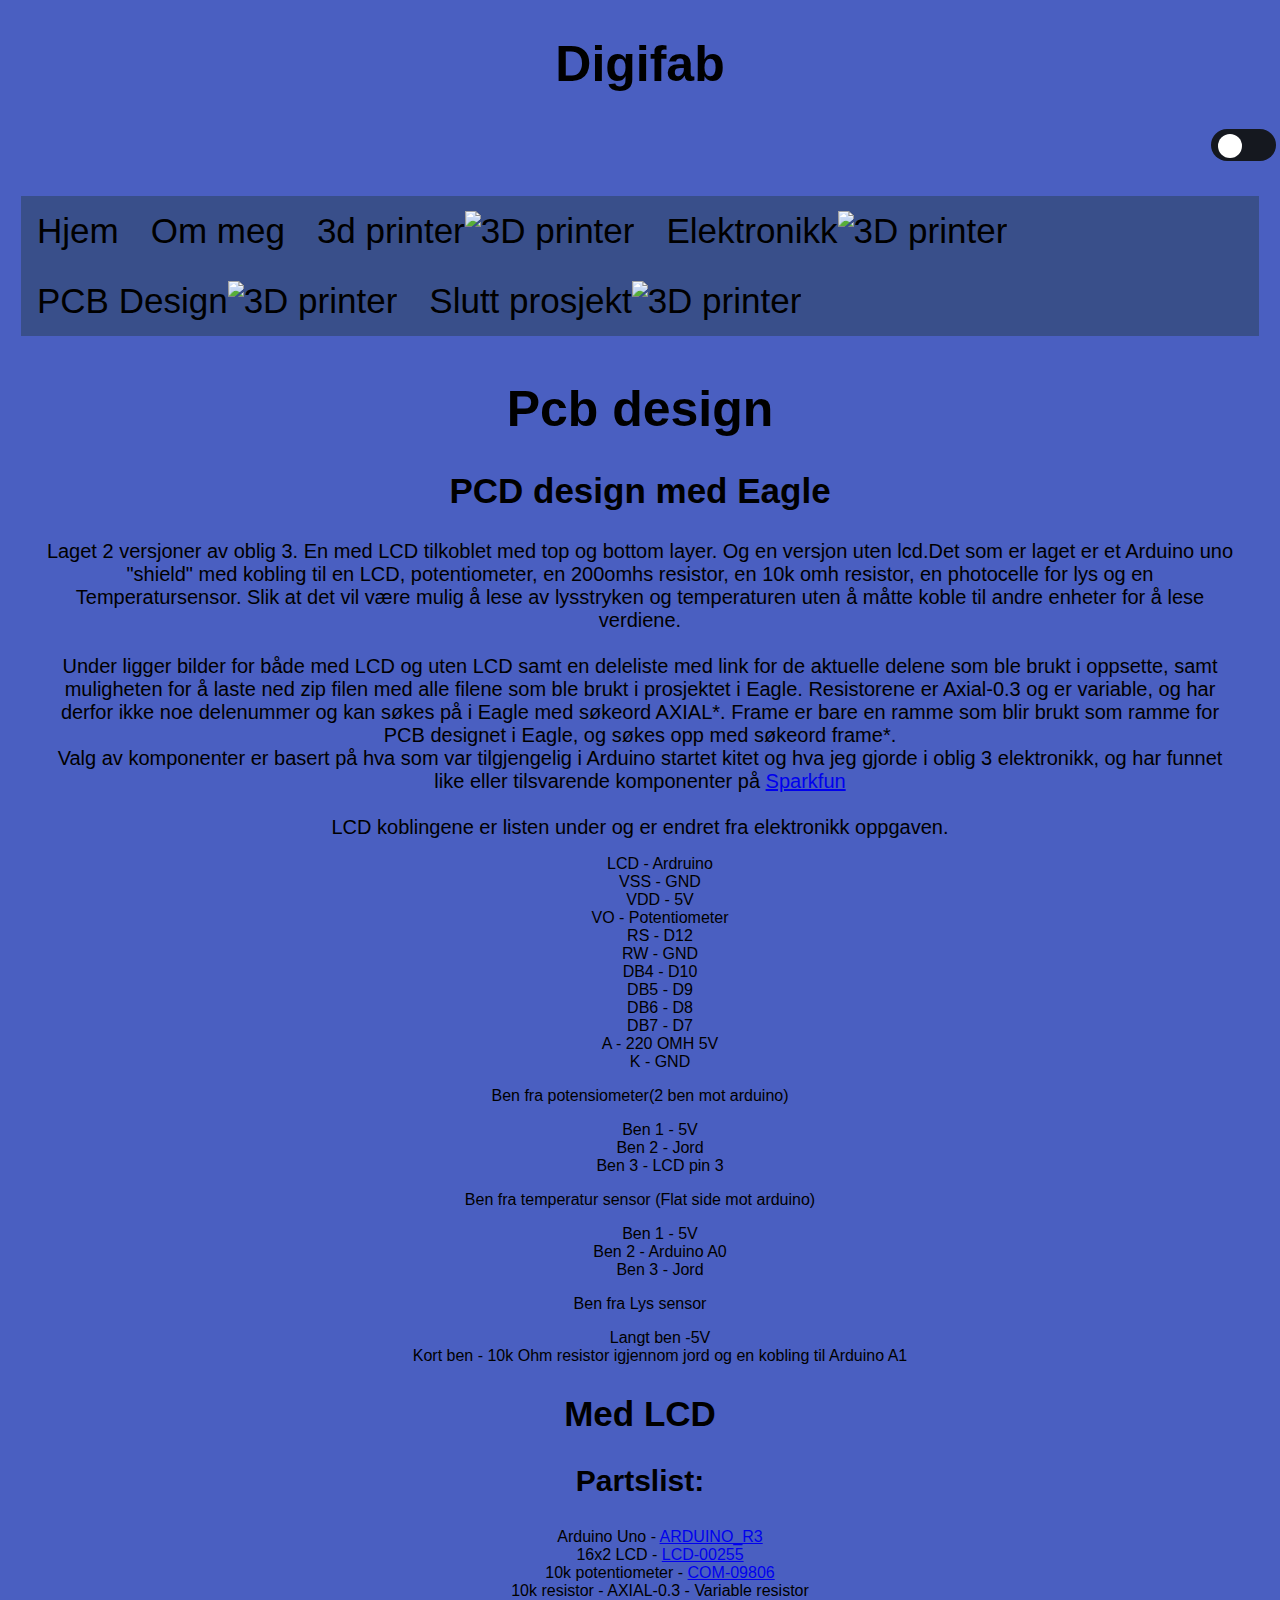
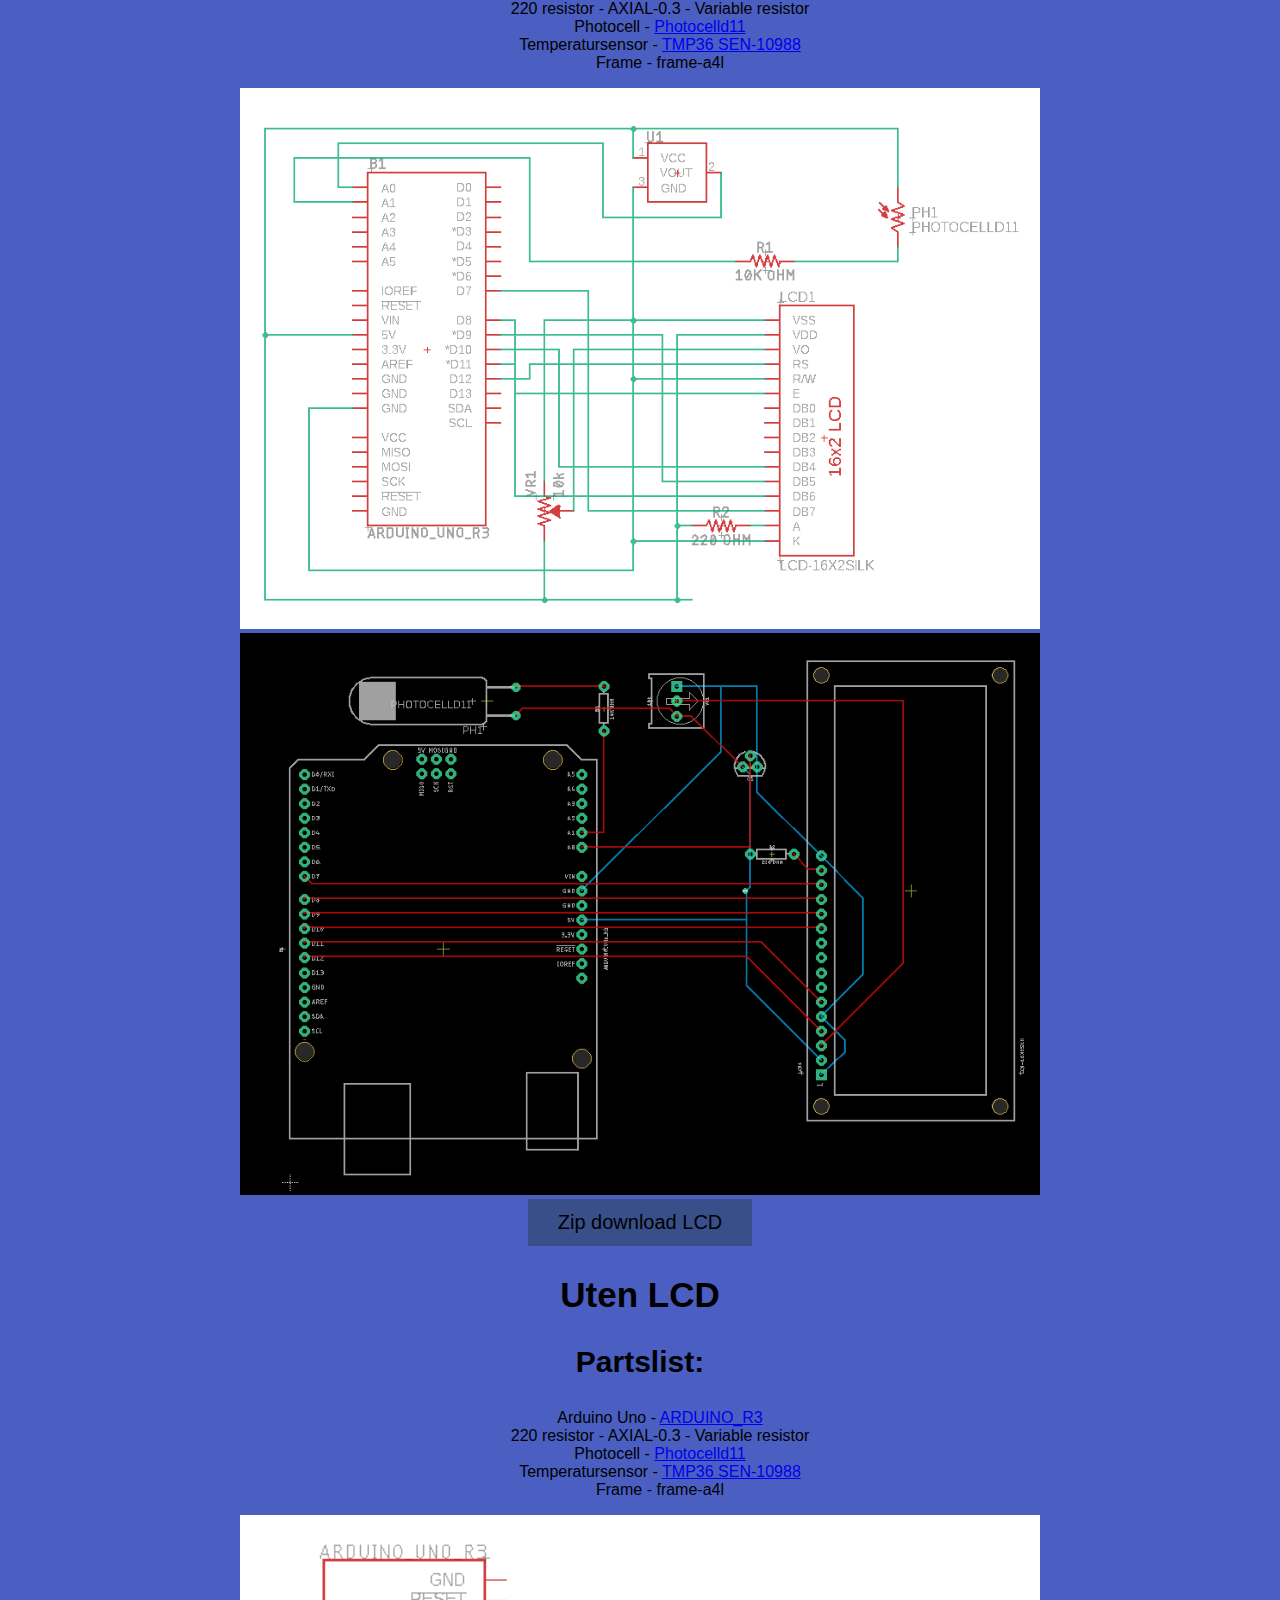
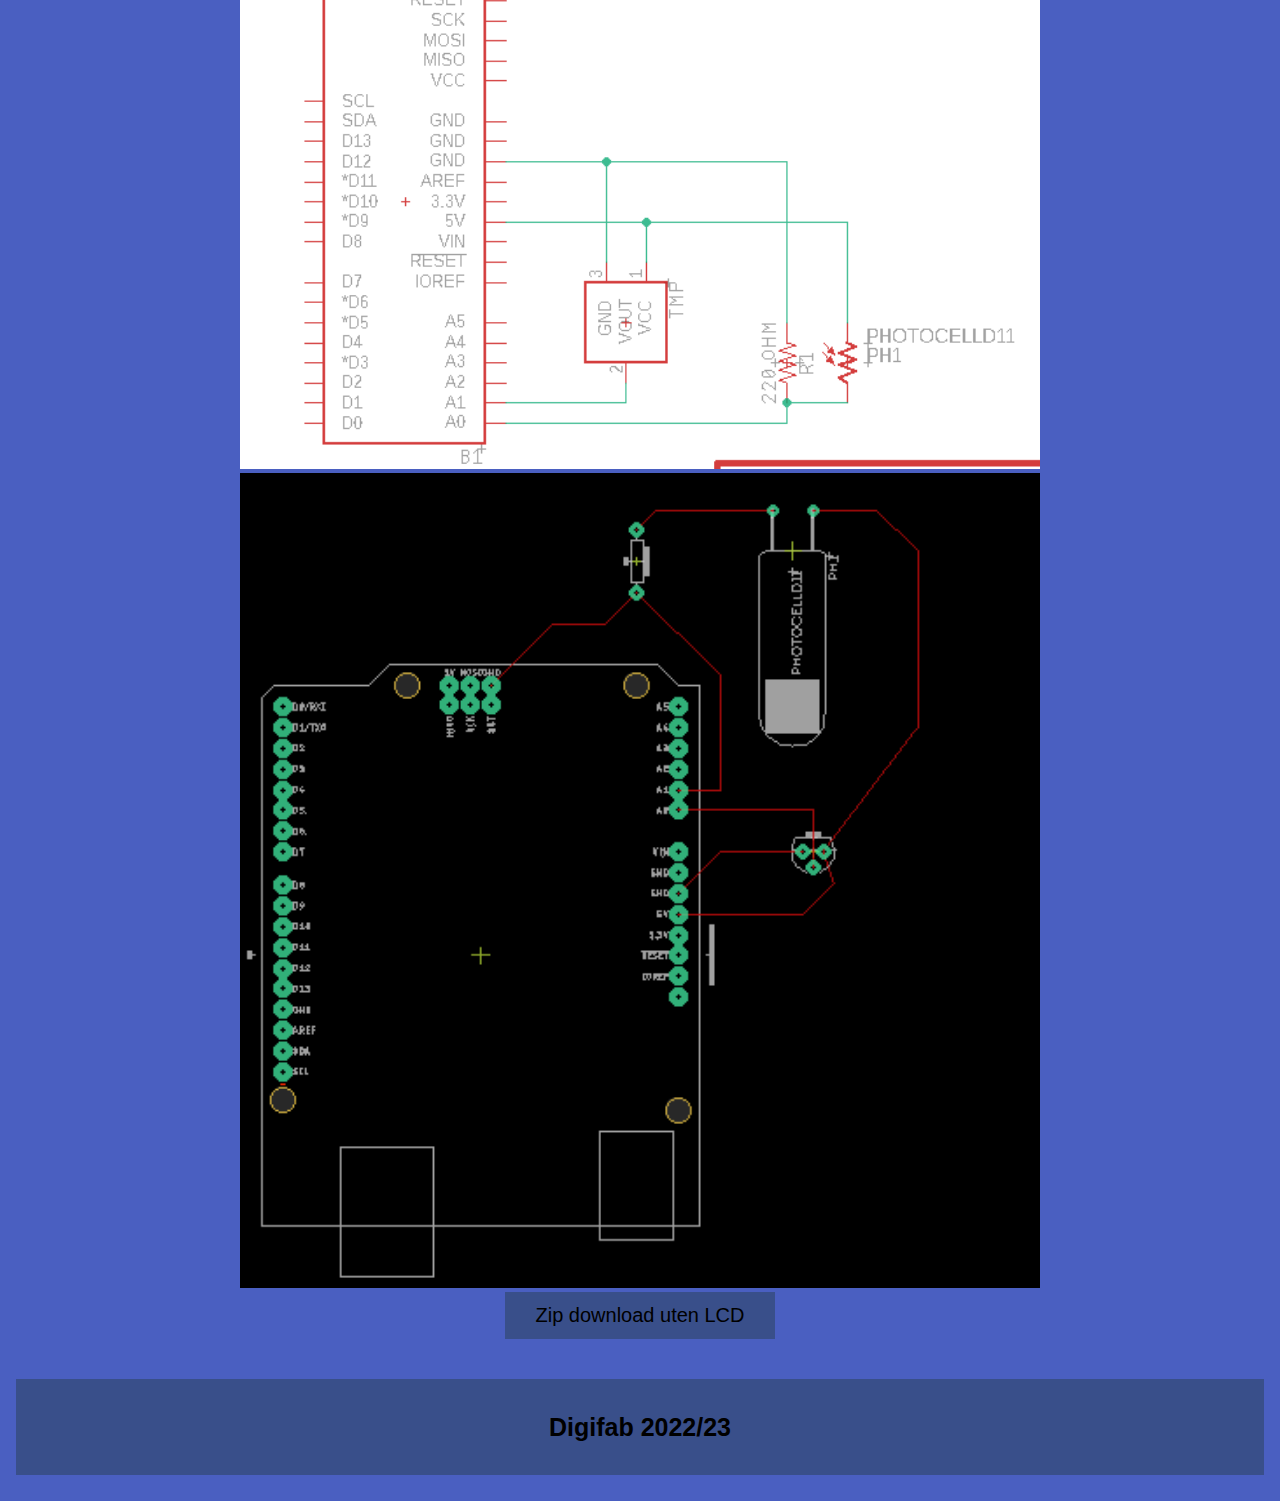
==== commit 41a1d70f: "endret txt" ====
--- a/pcb_design.html
+++ b/pcb_design.html
@@ -93,6 +93,7 @@
                         <li>K - GND</li>
 
                     </ul>
+                     Ben fra potensiometer(2 ben mot arduino)
                     <ul style="list-style: none;">
                         <li>Ben 1 - 5V</li>
                         <li>Ben 2 - Jord</li>
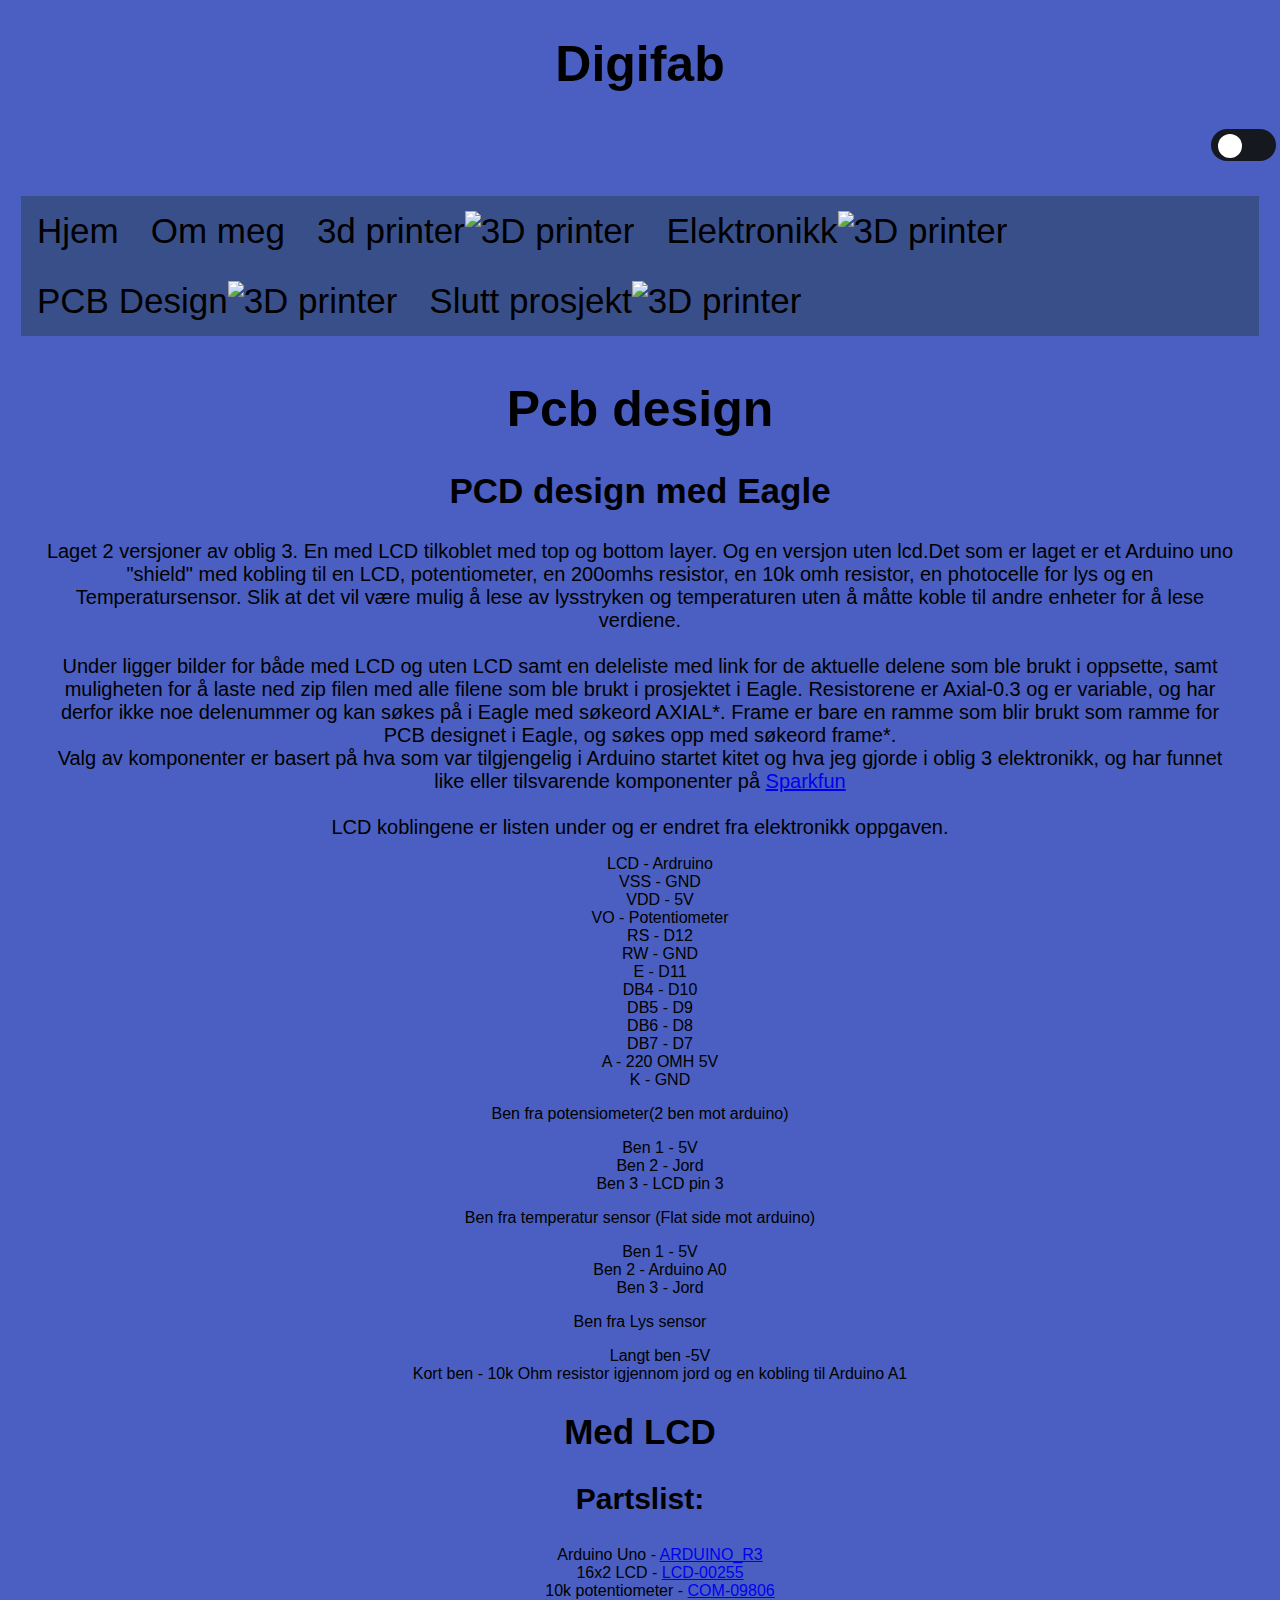
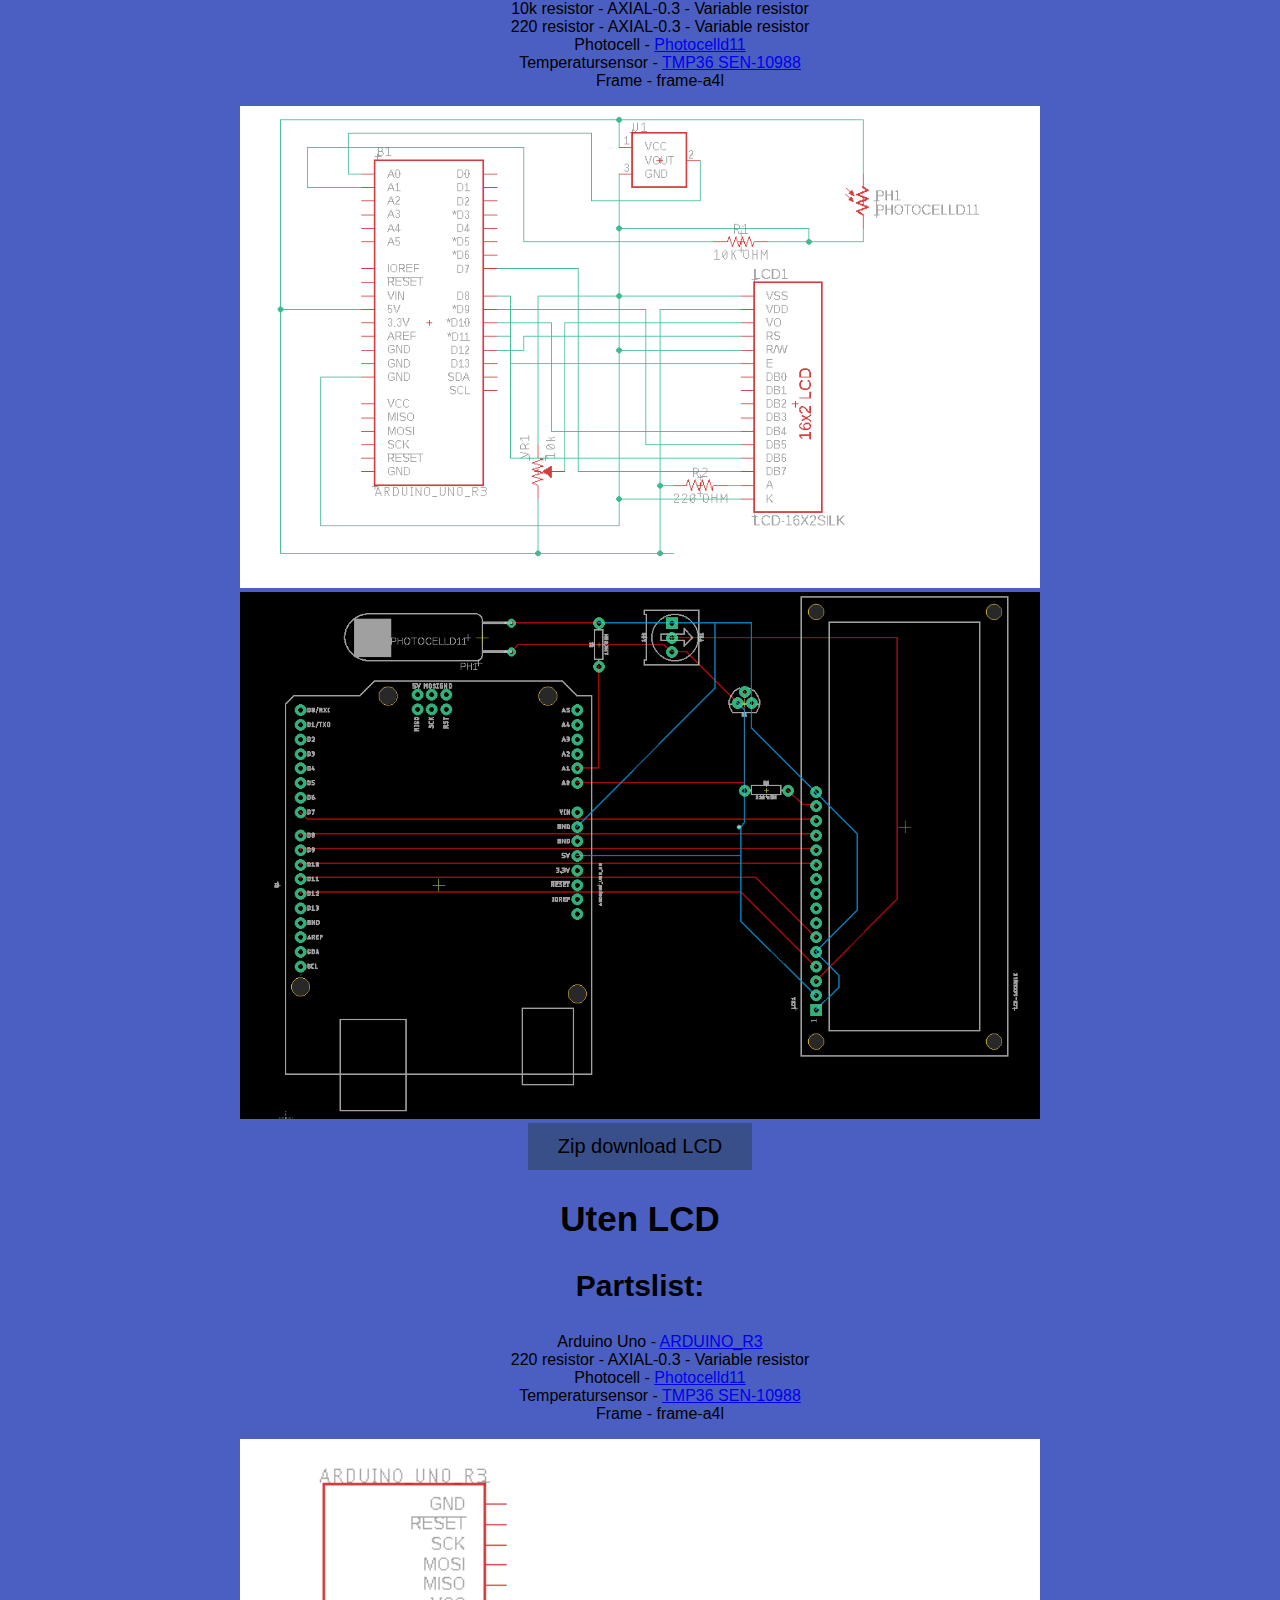
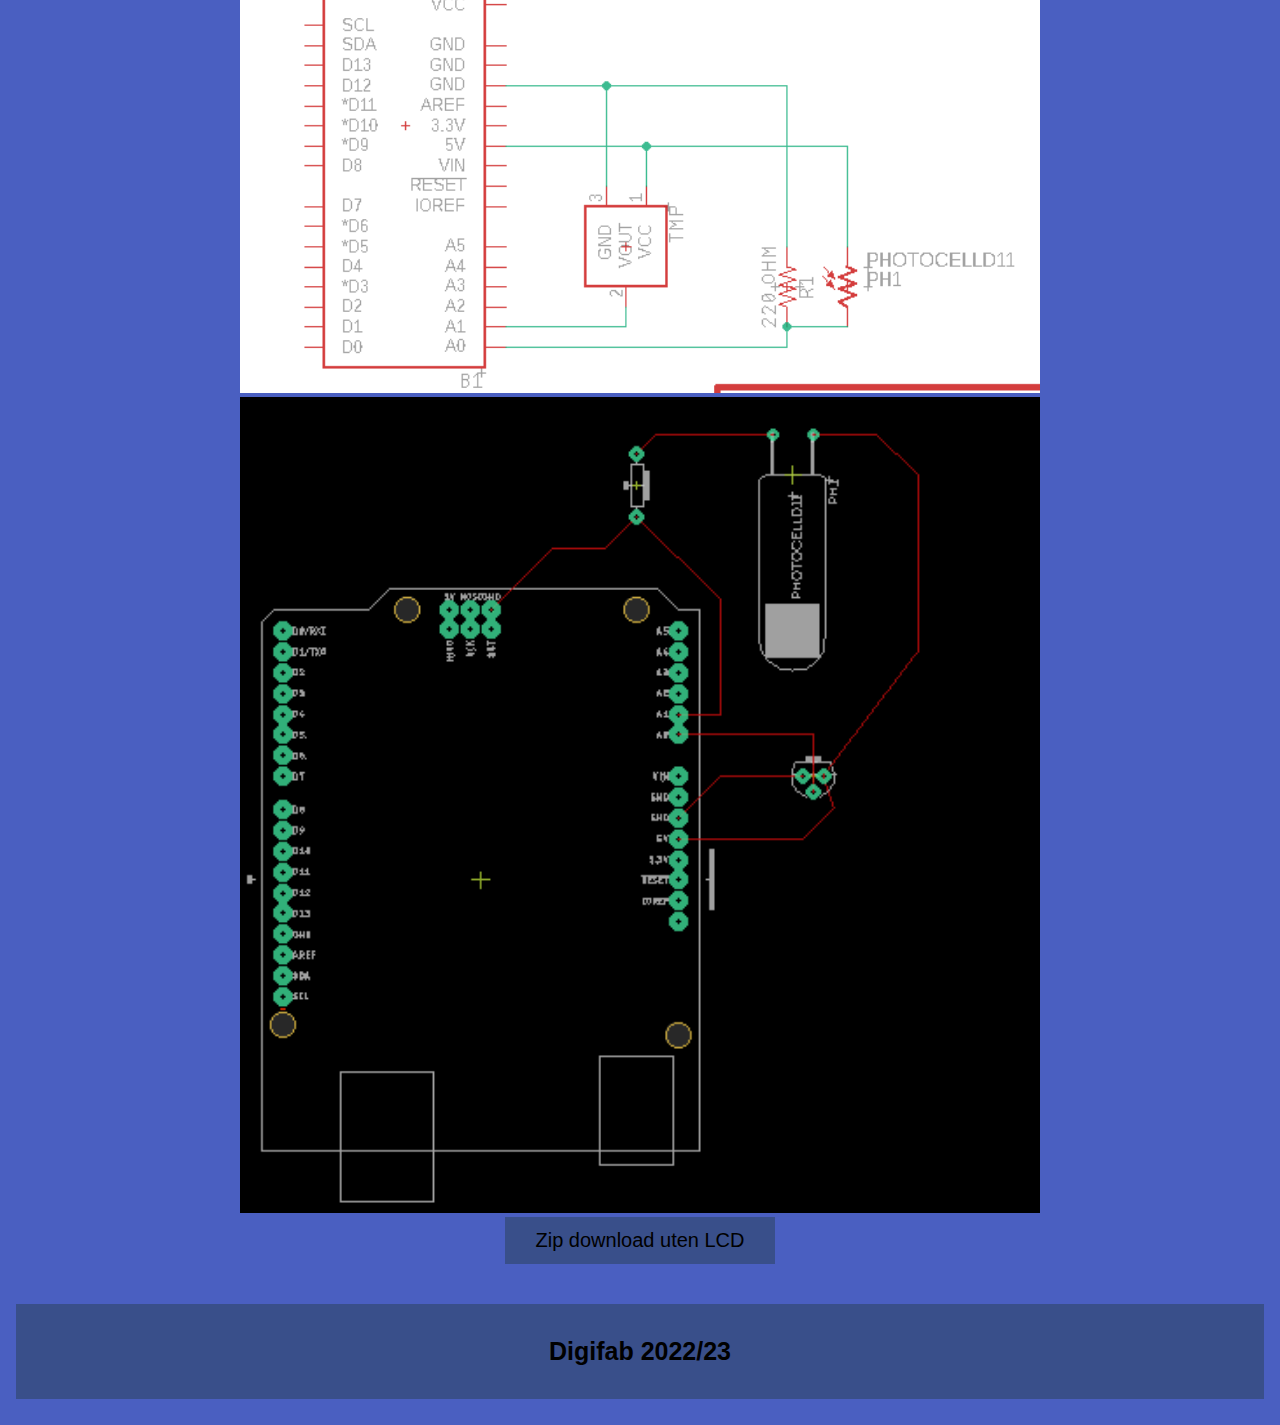
==== commit f809f3f6: "Lagt til E - D11" ====
--- a/pcb_design.html
+++ b/pcb_design.html
@@ -85,6 +85,7 @@
                         <li>VO - Potentiometer</li>
                         <li>RS - D12</li>
                         <li>RW - GND</li>
+                        <li>E - D11</li>
                         <li>DB4 - D10</li>
                         <li>DB5 - D9</li>
                         <li>DB6 - D8</li>
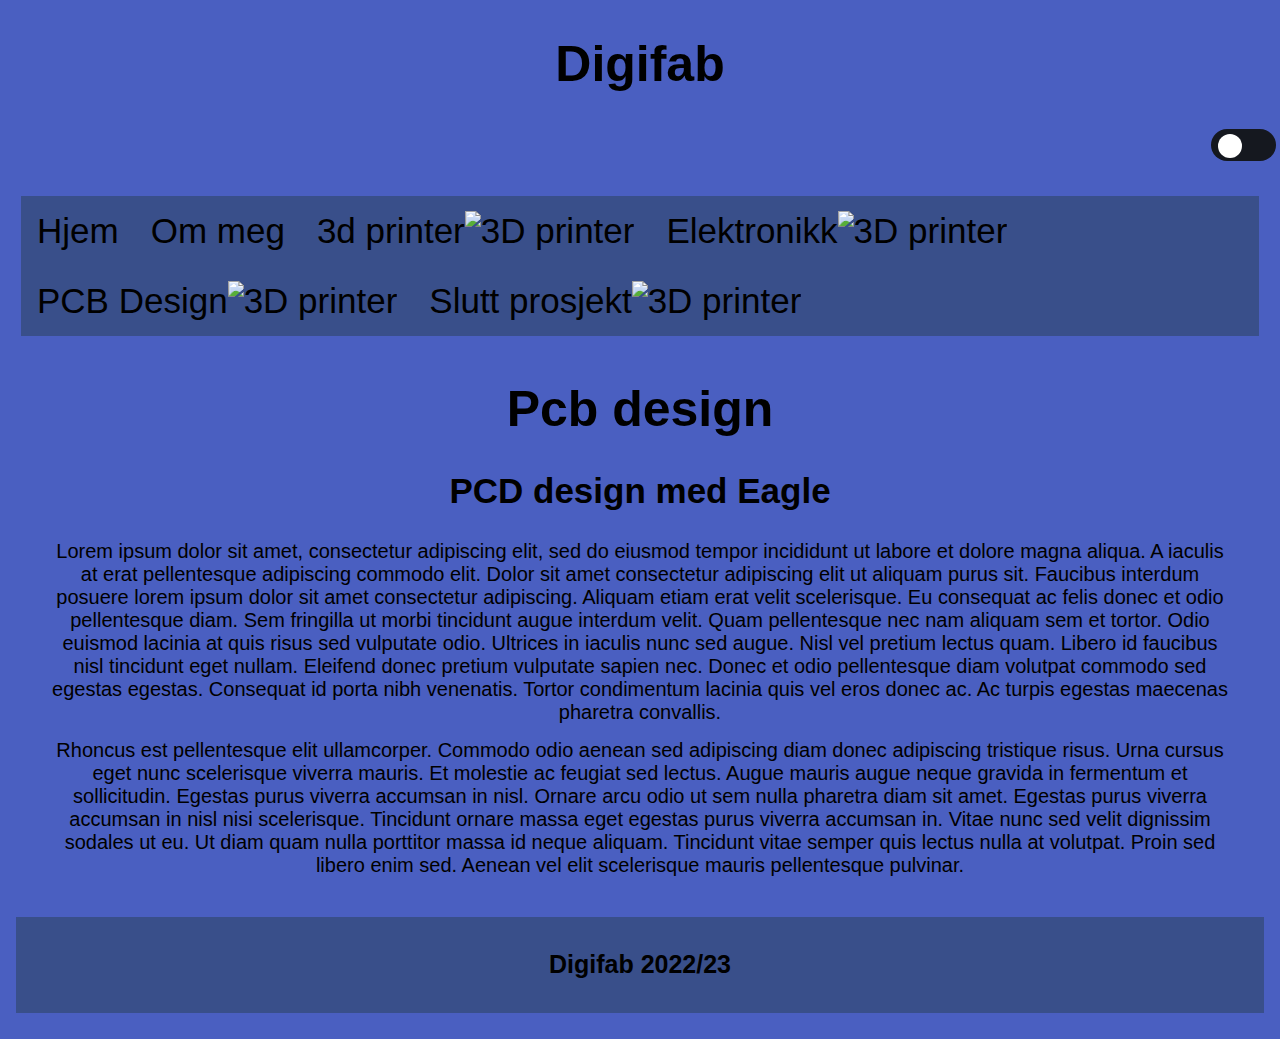
==== commit a263f53b: "Merge branch 'main' of https://github.com/lixni/Digifab" ====
--- a/pcb_design.html
+++ b/pcb_design.html
@@ -62,96 +62,39 @@
 
 
                 <p>
-                    Laget 2 versjoner av oblig 3. En med LCD tilkoblet med top og bottom layer.
-                    Og en versjon uten lcd.Det som er laget er et Arduino uno "shield" med kobling til en LCD, potentiometer, 
-                    en 200omhs resistor, en 10k omh resistor, en photocelle for lys og en Temperatursensor. Slik at det vil være mulig å lese av
-                    lysstryken og temperaturen uten å måtte koble til andre enheter for å lese verdiene. 
-                    <br>
-                    <br>
-                    Under ligger bilder for både med LCD og uten LCD samt en deleliste med link for de aktuelle delene som ble brukt i oppsette, samt 
-                    muligheten for å laste ned zip filen med alle filene som ble brukt i prosjektet i Eagle.
-                    Resistorene er Axial-0.3 og er variable, og har derfor ikke noe delenummer og kan søkes på i Eagle med søkeord AXIAL*. 
-                    Frame er bare en ramme som blir brukt som ramme for PCB designet i Eagle, og søkes opp med søkeord frame*.
-                    <br>
-                    Valg av komponenter er basert på hva som var tilgjengelig i Arduino startet kitet og hva jeg gjorde i oblig 3 elektronikk,
-                    og har funnet like eller tilsvarende komponenter på <a href="https://www.sparkfun.com/" target="_blank">Sparkfun</a>
-                    <br>
-                    <br>
-                    LCD koblingene er listen under og er  endret fra elektronikk oppgaven.
-                    <ul style="list-style: none;">
-                        <li>LCD - Ardruino</li>
-                        <li>VSS - GND</li>
-                        <li>VDD - 5V</li>
-                        <li>VO - Potentiometer</li>
-                        <li>RS - D12</li>
-                        <li>RW - GND</li>
-                        <li>E - D11</li>
-                        <li>DB4 - D10</li>
-                        <li>DB5 - D9</li>
-                        <li>DB6 - D8</li>
-                        <li>DB7 - D7</li>
-                        <il>A - 220 OMH 5V</il>
-                        <li>K - GND</li>
-
-                    </ul>
-                     Ben fra potensiometer(2 ben mot arduino)
-                    <ul style="list-style: none;">
-                        <li>Ben 1 - 5V</li>
-                        <li>Ben 2 - Jord</li>
-                        <li>Ben 3 - LCD pin 3</li>
-                    </ul>
-                    Ben fra temperatur sensor (Flat side mot arduino)
-                    <ul style="list-style: none;">
-                        <li>Ben 1 - 5V</li>
-                        <li>Ben 2 - Arduino A0</li>
-                        <li>Ben 3 - Jord</li>
-                    </ul>
-                    Ben fra Lys sensor
-                    <ul style="list-style: none;">
-                        <li>Langt ben -5V </li>
-                        <li>Kort ben - 10k Ohm resistor igjennom jord og en kobling til Arduino A1</li>
-                    </ul>
-
+                    Lorem ipsum dolor sit amet, consectetur adipiscing elit, sed do eiusmod tempor incididunt ut labore
+                    et dolore magna
+                    aliqua. A iaculis at erat pellentesque adipiscing commodo elit. Dolor sit amet consectetur
+                    adipiscing elit ut aliquam
+                    purus sit. Faucibus interdum posuere lorem ipsum dolor sit amet consectetur adipiscing. Aliquam
+                    etiam erat velit
+                    scelerisque. Eu consequat ac felis donec et odio pellentesque diam. Sem fringilla ut morbi tincidunt
+                    augue interdum
+                    velit. Quam pellentesque nec nam aliquam sem et tortor. Odio euismod lacinia at quis risus sed
+                    vulputate odio. Ultrices
+                    in iaculis nunc sed augue. Nisl vel pretium lectus quam. Libero id faucibus nisl tincidunt eget
+                    nullam. Eleifend donec
+                    pretium vulputate sapien nec. Donec et odio pellentesque diam volutpat commodo sed egestas egestas.
+                    Consequat id porta
+                    nibh venenatis. Tortor condimentum lacinia quis vel eros donec ac. Ac turpis egestas maecenas
+                    pharetra convallis.
 
                 </p>
-                 <p>
-                    <h2>Med LCD</h2>
-   
-                    <h3>Partslist:</h3>
-                                <ul style="list-style: none;">
-                                    <li>Arduino Uno - <a href="https://www.sparkfun.com/products/11021" target="_blank">ARDUINO_R3</a> </li>
-                                    <li>16x2 LCD - <a href="https://www.sparkfun.com/products/255" target="_blank">LCD-00255</a> </li>
-                                    <li>10k potentiometer - <a href="https://www.sparkfun.com/products/9806" target="_blank">COM-09806</a></li>
-                                    <li>10k resistor - AXIAL-0.3 - Variable resistor</li>
-                                    <li>220 resistor - AXIAL-0.3 - Variable resistor</li>
-                                    <li>Photocell - <a href="https://www.sparkfun.com/products/9088" target="_blank">Photocelld11</a> </li>
-                                    <li>Temperatursensor - <a href="https://www.sparkfun.com/products/10988" target="_blank">TMP36 SEN-10988</a> </li>
-                                    <li>Frame - frame-a4l</li>
-                                </ul>
-                <img class="picturelarge" src="./img/lcd_sch.png" alt="LCD schamatic">
-                <img class="picturelarge" src="./img/lcd_brd.png" alt="LCD board">
-                <br>
-                            <a href="./PCD_Design/Zip/LCD.zip" download>
-                                <button class="btn"><i class="fa fa-download"></i> Zip download LCD</button>
-                            </a>
-                 </p>
+                <p>
+                    Rhoncus est pellentesque elit ullamcorper. Commodo odio aenean sed adipiscing diam donec adipiscing
+                    tristique risus.
+                    Urna cursus eget nunc scelerisque viverra mauris. Et molestie ac feugiat sed lectus. Augue mauris
+                    augue neque gravida in
+                    fermentum et sollicitudin. Egestas purus viverra accumsan in nisl. Ornare arcu odio ut sem nulla
+                    pharetra diam sit amet.
+                    Egestas purus viverra accumsan in nisl nisi scelerisque. Tincidunt ornare massa eget egestas purus
+                    viverra accumsan in.
+                    Vitae nunc sed velit dignissim sodales ut eu. Ut diam quam nulla porttitor massa id neque aliquam.
+                    Tincidunt vitae
+                    semper quis lectus nulla at volutpat. Proin sed libero enim sed. Aenean vel elit scelerisque mauris
+                    pellentesque
+                    pulvinar.
 
-                <p>      
-                    <h2>Uten LCD</h2>     
-                    <h3>Partslist:</h3>
-                                <ul style="list-style: none;">
-                                    <li>Arduino Uno - <a href="https://www.sparkfun.com/products/11021" target="_blank">ARDUINO_R3</a> </li>
-                                    <li>220 resistor - AXIAL-0.3 - Variable resistor</li>
-                                    <li>Photocell - <a href="https://www.sparkfun.com/products/9088" target="_blank">Photocelld11</a> </li>
-                                    <li>Temperatursensor - <a href="https://www.sparkfun.com/products/10988" target="_blank">TMP36 SEN-10988</a> </li>
-                                    <li>Frame - frame-a4l</li>
-                                </ul>
-                <img class="picturelarge" src="./img/utenlcd_sch.png" alt="Uten LCD schamatic">
-                <img class="picturelarge" src="./img/utenlcd_brd.png" alt="uten LCD board">
-                <br>
-                            <a href="./PCD_Design/Zip/utenLCD.zip" download>
-                                <button class="btn"><i class="fa fa-download"></i> Zip download uten LCD</button>
-                            </a>
                 </p>
 
             </article>
@@ -170,7 +113,7 @@
         <h4>Digifab 2022/23</h4>
 
 
-<!--
+        <!--
          <a href="https://www.flaticon.com/free-icons/3d-printer" title="3d printer icons">3d printer icons created by Freepik -
                 Flaticon</a> 3d printer icon
         <a href="https://www.flaticon.com/free-icons/technology" title="technology icons">Technology icons created by Freepik -
@@ -181,7 +124,7 @@
             Flaticon</a> project icon
 -->
 
-</footer>
+    </footer>
 
 
 
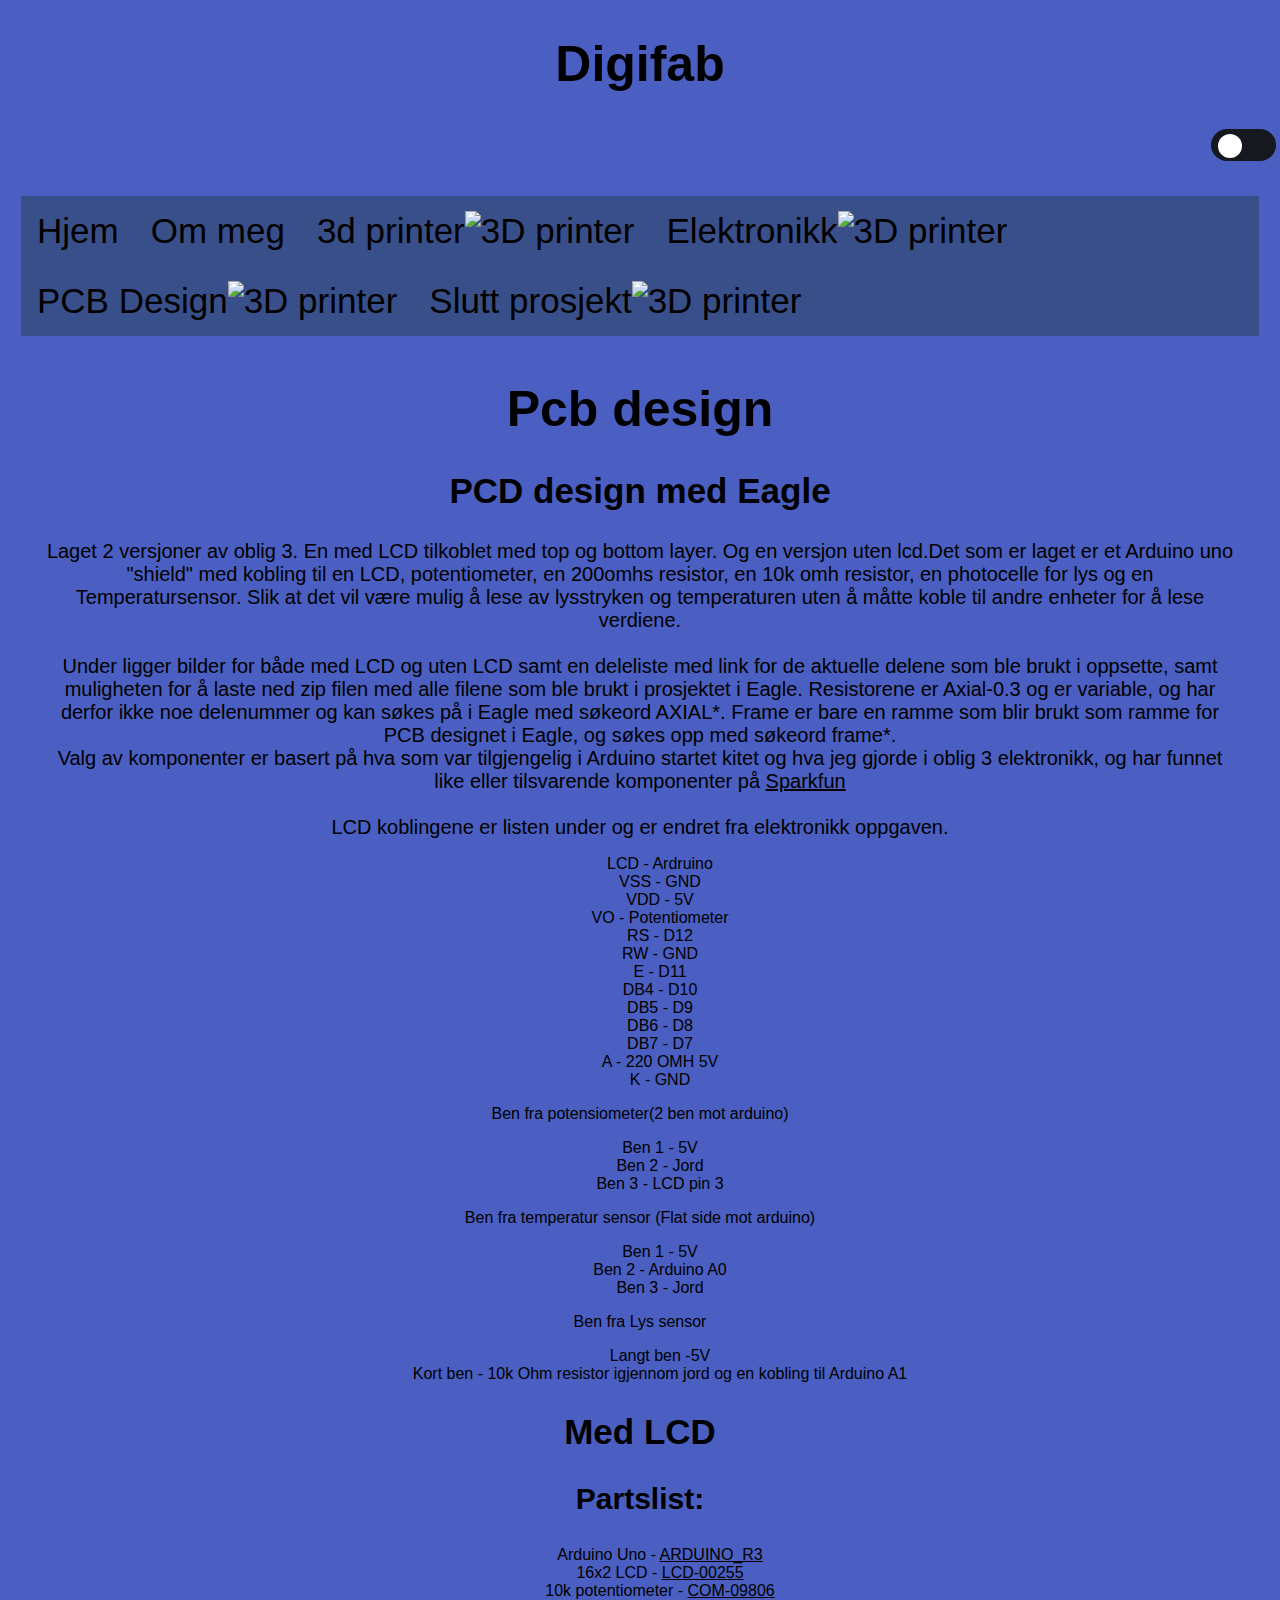
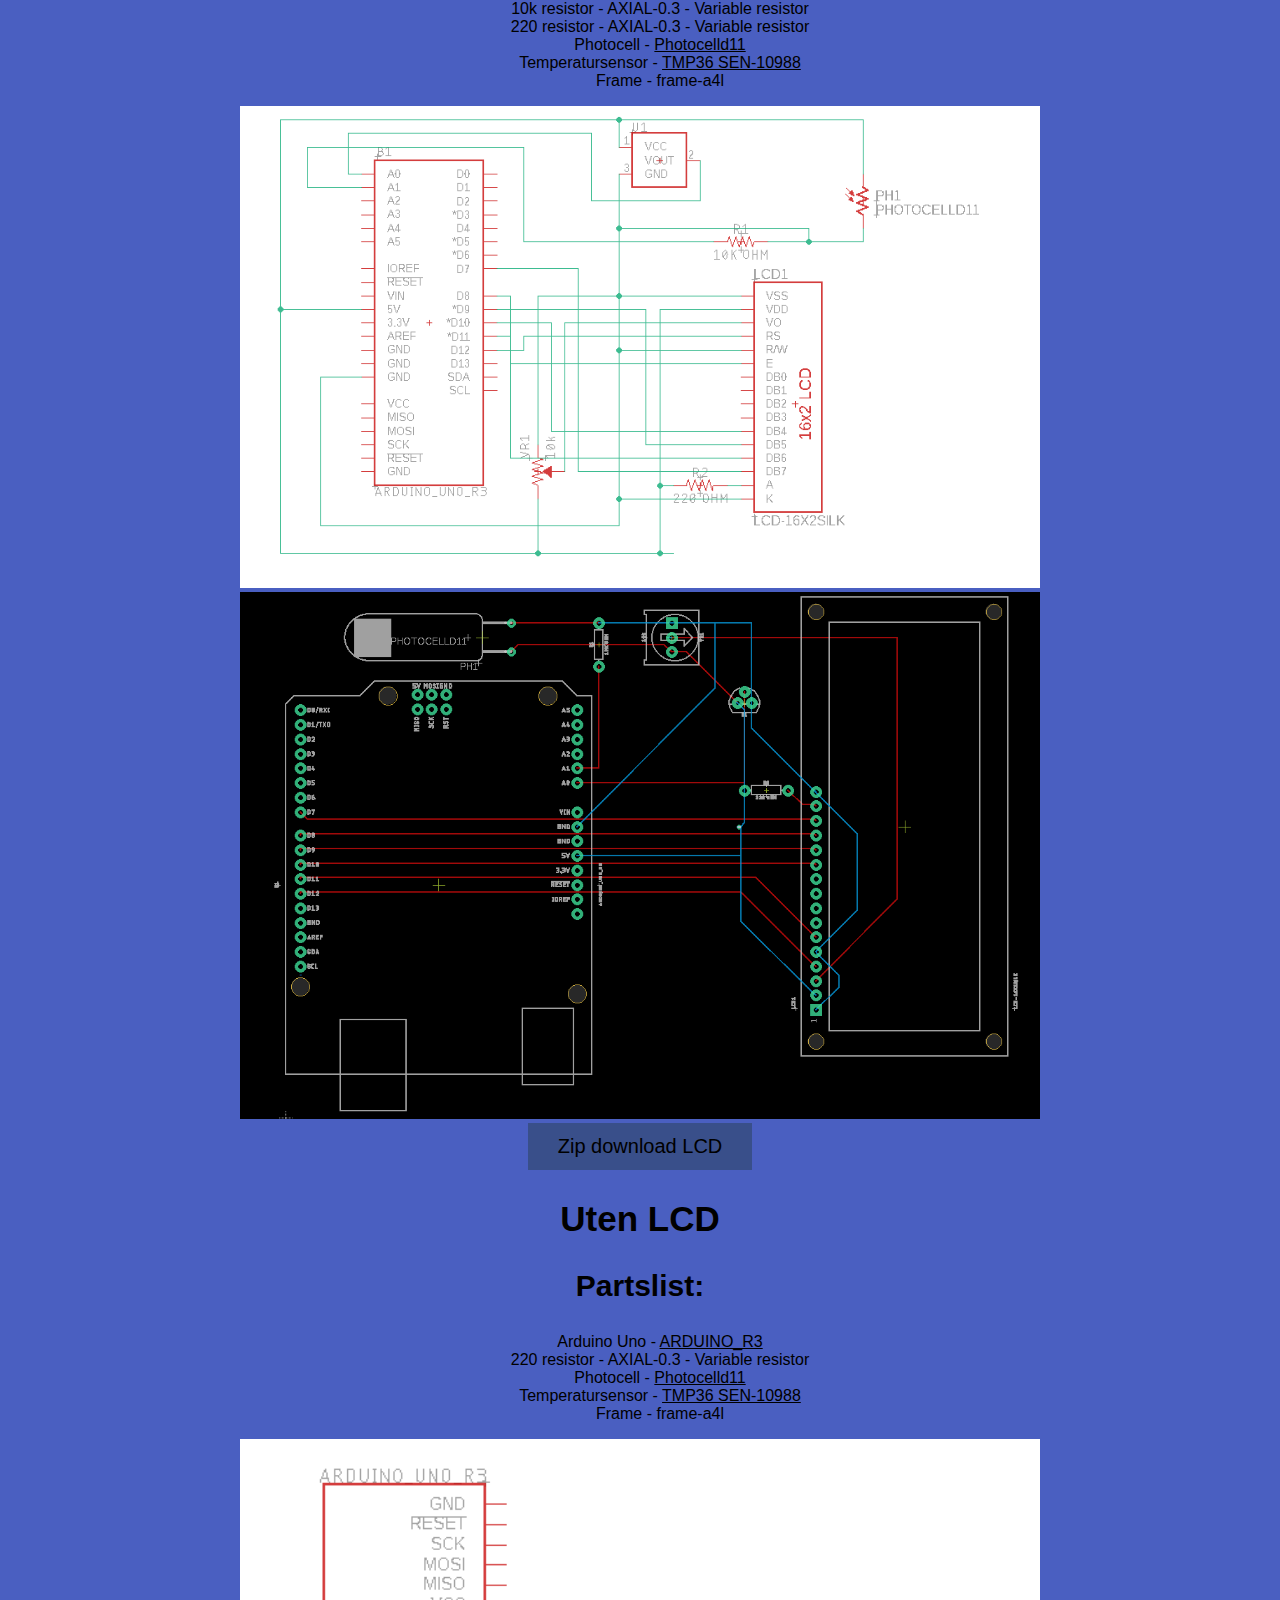
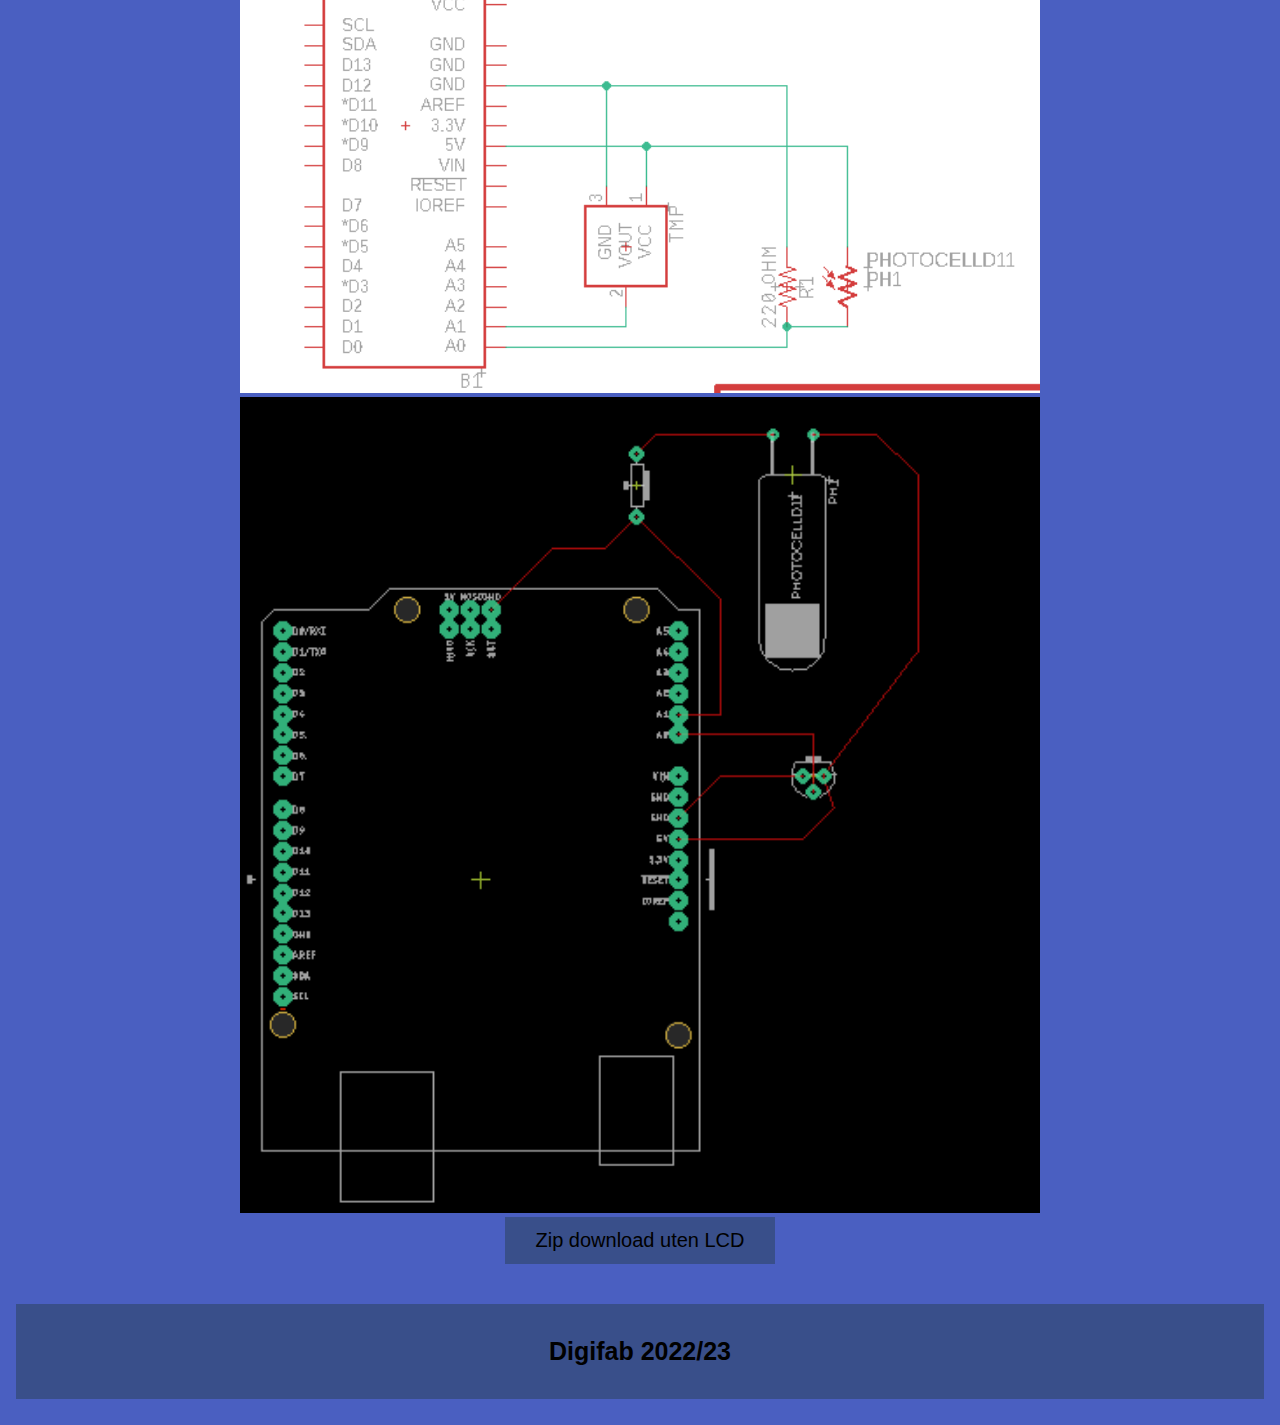
==== commit 095705f9: "pcb" ====
--- a/pcb_design.html
+++ b/pcb_design.html
@@ -49,61 +49,132 @@
 
 
 
-    <main>
-
-
-        <section>
-
-            <h1>Pcb design</h1>
-
-            <article tabindex="1">
-
-                <h2>PCD design med Eagle</h2>
-
-
-                <p>
-                    Lorem ipsum dolor sit amet, consectetur adipiscing elit, sed do eiusmod tempor incididunt ut labore
-                    et dolore magna
-                    aliqua. A iaculis at erat pellentesque adipiscing commodo elit. Dolor sit amet consectetur
-                    adipiscing elit ut aliquam
-                    purus sit. Faucibus interdum posuere lorem ipsum dolor sit amet consectetur adipiscing. Aliquam
-                    etiam erat velit
-                    scelerisque. Eu consequat ac felis donec et odio pellentesque diam. Sem fringilla ut morbi tincidunt
-                    augue interdum
-                    velit. Quam pellentesque nec nam aliquam sem et tortor. Odio euismod lacinia at quis risus sed
-                    vulputate odio. Ultrices
-                    in iaculis nunc sed augue. Nisl vel pretium lectus quam. Libero id faucibus nisl tincidunt eget
-                    nullam. Eleifend donec
-                    pretium vulputate sapien nec. Donec et odio pellentesque diam volutpat commodo sed egestas egestas.
-                    Consequat id porta
-                    nibh venenatis. Tortor condimentum lacinia quis vel eros donec ac. Ac turpis egestas maecenas
-                    pharetra convallis.
-
-                </p>
-                <p>
-                    Rhoncus est pellentesque elit ullamcorper. Commodo odio aenean sed adipiscing diam donec adipiscing
-                    tristique risus.
-                    Urna cursus eget nunc scelerisque viverra mauris. Et molestie ac feugiat sed lectus. Augue mauris
-                    augue neque gravida in
-                    fermentum et sollicitudin. Egestas purus viverra accumsan in nisl. Ornare arcu odio ut sem nulla
-                    pharetra diam sit amet.
-                    Egestas purus viverra accumsan in nisl nisi scelerisque. Tincidunt ornare massa eget egestas purus
-                    viverra accumsan in.
-                    Vitae nunc sed velit dignissim sodales ut eu. Ut diam quam nulla porttitor massa id neque aliquam.
-                    Tincidunt vitae
-                    semper quis lectus nulla at volutpat. Proin sed libero enim sed. Aenean vel elit scelerisque mauris
-                    pellentesque
-                    pulvinar.
-
-                </p>
-
-            </article>
-
-        </section>
-
-
-
-    </main>
+<main>
+
+
+    <section>
+
+        <h1>Pcb design</h1>
+
+        <article tabindex="1">
+
+            <h2>PCD design med Eagle</h2>
+
+
+            <p>
+                Laget 2 versjoner av oblig 3. En med LCD tilkoblet med top og bottom layer.
+                Og en versjon uten lcd.Det som er laget er et Arduino uno "shield" med kobling til en LCD,
+                potentiometer,
+                en 200omhs resistor, en 10k omh resistor, en photocelle for lys og en Temperatursensor. Slik at det
+                vil være mulig å lese av
+                lysstryken og temperaturen uten å måtte koble til andre enheter for å lese verdiene.
+                <br>
+                <br>
+                Under ligger bilder for både med LCD og uten LCD samt en deleliste med link for de aktuelle delene
+                som ble brukt i oppsette, samt
+                muligheten for å laste ned zip filen med alle filene som ble brukt i prosjektet i Eagle.
+                Resistorene er Axial-0.3 og er variable, og har derfor ikke noe delenummer og kan søkes på i Eagle
+                med søkeord AXIAL*.
+                Frame er bare en ramme som blir brukt som ramme for PCB designet i Eagle, og søkes opp med søkeord
+                frame*.
+                <br>
+                Valg av komponenter er basert på hva som var tilgjengelig i Arduino startet kitet og hva jeg gjorde
+                i oblig 3 elektronikk,
+                og har funnet like eller tilsvarende komponenter på <a href="https://www.sparkfun.com/"
+                    target="_blank">Sparkfun</a>
+                <br>
+                <br>
+                LCD koblingene er listen under og er endret fra elektronikk oppgaven.
+            <ul style="list-style: none;">
+                <li>LCD - Ardruino</li>
+                <li>VSS - GND</li>
+                <li>VDD - 5V</li>
+                <li>VO - Potentiometer</li>
+                <li>RS - D12</li>
+                <li>RW - GND</li>
+                <li>E - D11</li>
+                <li>DB4 - D10</li>
+                <li>DB5 - D9</li>
+                <li>DB6 - D8</li>
+                <li>DB7 - D7</li>
+                <il>A - 220 OMH 5V</il>
+                <li>K - GND</li>
+
+            </ul>
+            Ben fra potensiometer(2 ben mot arduino)
+            <ul style="list-style: none;">
+                <li>Ben 1 - 5V</li>
+                <li>Ben 2 - Jord</li>
+                <li>Ben 3 - LCD pin 3</li>
+            </ul>
+            Ben fra temperatur sensor (Flat side mot arduino)
+            <ul style="list-style: none;">
+                <li>Ben 1 - 5V</li>
+                <li>Ben 2 - Arduino A0</li>
+                <li>Ben 3 - Jord</li>
+            </ul>
+            Ben fra Lys sensor
+            <ul style="list-style: none;">
+                <li>Langt ben -5V </li>
+                <li>Kort ben - 10k Ohm resistor igjennom jord og en kobling til Arduino A1</li>
+            </ul>
+
+
+            </p>
+            <p>
+            <h2>Med LCD</h2>
+
+            <h3>Partslist:</h3>
+            <ul style="list-style: none;">
+                <li>Arduino Uno - <a href="https://www.sparkfun.com/products/11021" target="_blank">ARDUINO_R3</a>
+                </li>
+                <li>16x2 LCD - <a href="https://www.sparkfun.com/products/255" target="_blank">LCD-00255</a> </li>
+                <li>10k potentiometer - <a href="https://www.sparkfun.com/products/9806" target="_blank">COM-09806</a>
+                </li>
+                <li>10k resistor - AXIAL-0.3 - Variable resistor</li>
+                <li>220 resistor - AXIAL-0.3 - Variable resistor</li>
+                <li>Photocell - <a href="https://www.sparkfun.com/products/9088" target="_blank">Photocelld11</a>
+                </li>
+                <li>Temperatursensor - <a href="https://www.sparkfun.com/products/10988" target="_blank">TMP36
+                        SEN-10988</a> </li>
+                <li>Frame - frame-a4l</li>
+            </ul>
+            <img class="picturelarge" src="./img/lcd_sch.png" alt="LCD schamatic">
+            <img class="picturelarge" src="./img/lcd_brd.png" alt="LCD board">
+            <br>
+            <a href="./PCD_Design/Zip/LCD.zip" download>
+                <button class="btn"><i class="fa fa-download"></i> Zip download LCD</button>
+            </a>
+            </p>
+
+            <p>
+            <h2>Uten LCD</h2>
+            <h3>Partslist:</h3>
+            <ul style="list-style: none;">
+                <li>Arduino Uno - <a href="https://www.sparkfun.com/products/11021" target="_blank">ARDUINO_R3</a>
+                </li>
+                <li>220 resistor - AXIAL-0.3 - Variable resistor</li>
+                <li>Photocell - <a href="https://www.sparkfun.com/products/9088" target="_blank">Photocelld11</a>
+                </li>
+                <li>Temperatursensor - <a href="https://www.sparkfun.com/products/10988" target="_blank">TMP36
+                        SEN-10988</a> </li>
+                <li>Frame - frame-a4l</li>
+            </ul>
+            <img class="picturelarge" src="./img/utenlcd_sch.png" alt="Uten LCD schamatic">
+            <img class="picturelarge" src="./img/utenlcd_brd.png" alt="uten LCD board">
+            <br>
+            <a href="./PCD_Design/Zip/utenLCD.zip" download>
+                <button class="btn"><i class="fa fa-download"></i> Zip download uten LCD</button>
+            </a>
+            </p>
+
+        </article>
+
+    </section>
+
+
+
+</main>
 
 
 
--- a/css/style.css
+++ b/css/style.css
@@ -163,6 +163,22 @@
 
 
 }
+.picturesmall {
+
+  width: 100%;
+  height: auto;
+  max-width: 10em;
+
+
+}
+.picturesmallheight {
+
+  width: 100%;
+  height: auto;
+  max-width: 10em;
+
+
+}
 
 .figures{
     width: 100%;
@@ -251,7 +267,25 @@
 
 }
 
-
+/* unvisited link */
+a:link {
+  color: black;
+}
+
+/* visited link */
+a:visited {
+  color: rgba(155, 153, 153, 0.886);
+}
+
+/* mouse over link */
+a:hover {
+  color: rgb(255, 255, 255);
+}
+
+/* selected link */
+a:active {
+  color: blue;
+}
 
 
 .container {
